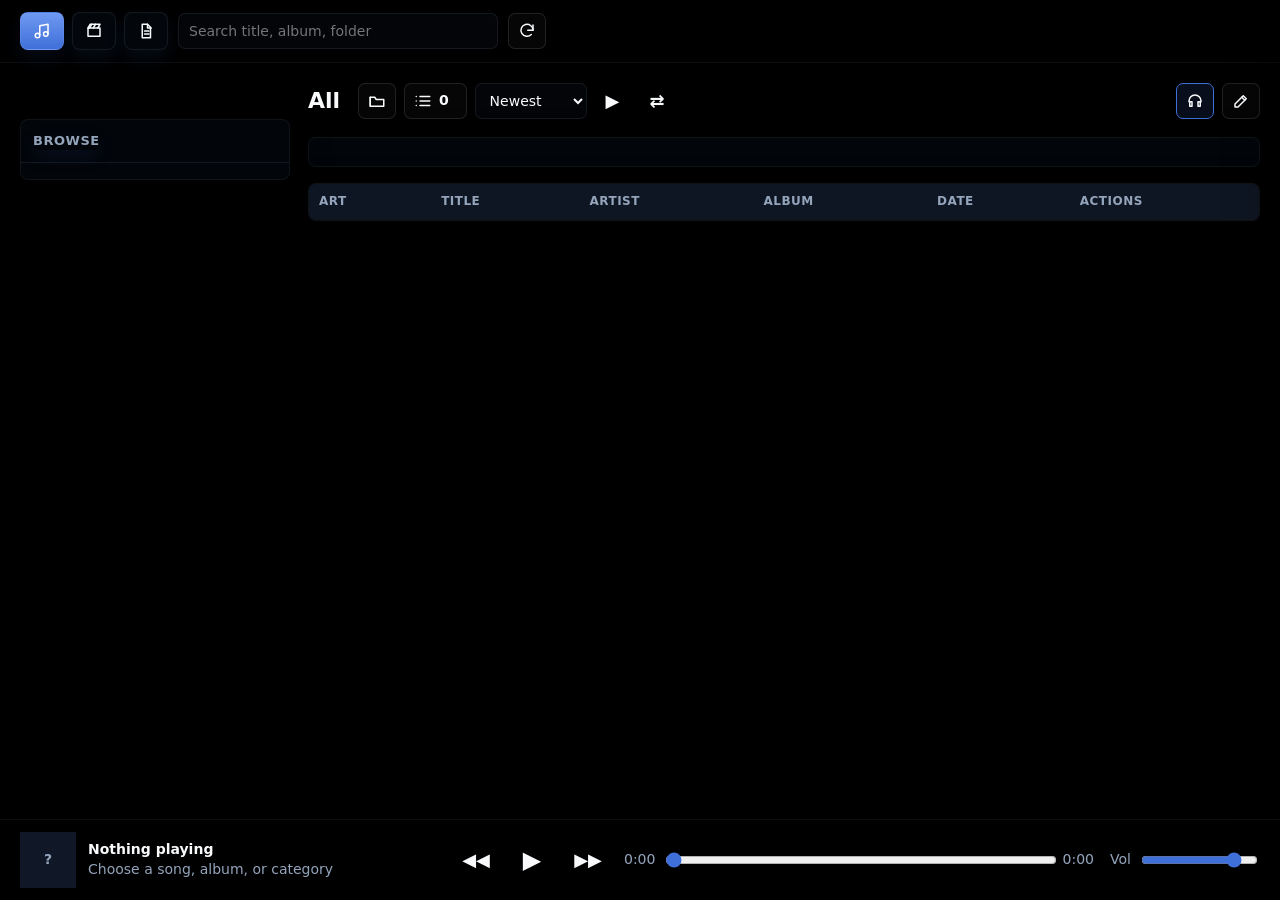
==== assets/index.html @ ad05f82f "Initial Taeyeon media player" ====
<!doctype html>
<html lang="en">
<head>
  <meta charset="utf-8">
  <meta name="viewport" content="width=device-width, initial-scale=1">
  <title>Taeyeon Media Library</title>
  <link rel="stylesheet" href="/assets/styles.css">
</head>
<body class="listen music">
  <header>
    <div class="bar">
      <div>
        <h1>Taeyeon Media Library</h1>
        <div class="appTabs">
          <button id="musicTab" class="mediaTab iconOnly" title="Music" aria-label="Music"><svg class="buttonIcon" viewBox="0 0 24 24" aria-hidden="true"><path d="M9 18V5l11-2v13"/><circle cx="6" cy="18" r="3"/><circle cx="17" cy="16" r="3"/></svg></button>
          <button id="videoTab" class="mediaTab inactive iconOnly" title="Videos" aria-label="Videos"><svg class="buttonIcon" viewBox="0 0 24 24" aria-hidden="true"><path d="M4 8h16v11H4z"/><path d="M4 8l3-5h13l-3 5"/><path d="M9 3L6 8"/><path d="M14 3l-3 5"/></svg></button>
          <button id="interviewsTab" class="mediaTab inactive iconOnly" title="Interviews" aria-label="Interviews"><svg class="buttonIcon" viewBox="0 0 24 24" aria-hidden="true"><path d="M7 3h7l4 4v14H7z"/><path d="M14 3v5h5"/><path d="M10 12h6"/><path d="M10 16h6"/></svg></button>
          <button id="healthTab" class="mediaTab inactive"><svg class="buttonIcon" viewBox="0 0 24 24" aria-hidden="true"><path d="M20 6L9 17l-5-5"/></svg><span>Health</span></button>
        </div>
      </div>
      <input id="searchBox" type="search" placeholder="Search title, album, folder">
      <select id="musicFilter" class="musicOnly"><option value="all">Library filter</option><optgroup label="Artwork"><option value="art:with">With artwork</option><option value="art:missing">Missing artwork</option></optgroup><optgroup label="Metadata"><option value="missing:any">Missing anything</option><option value="missing:album">Missing album</option><option value="missing:date">Missing date</option><option value="missing:tracknumber">Missing track #</option><option value="missing:genre">Missing genre</option><option value="review:any">Needs review</option><option value="review:non-English title">Non-English title</option><option value="review:suspicious album">Suspicious album</option></optgroup></select>
      <button id="refresh" class="secondary iconOnly" title="Refresh library" aria-label="Refresh library"><svg class="buttonIcon" viewBox="0 0 24 24" aria-hidden="true"><path d="M20 11a8 8 0 1 0-2.3 5.7"/><path d="M20 4v7h-7"/></svg></button>
      <div class="stats" id="stats"></div>
    </div>
  </header>
  <main>
    <nav>
      <div class="navHead">
        <button id="toggleBrowsePanel" class="browseHeadButton" type="button">Browse</button>
        <button id="closeBrowse" class="secondary closeBrowse" type="button">Close</button>
      </div>
      <div class="groupList" id="groups"></div>
      <div class="bulkPanel">
        <strong id="selectedCount">0 selected</strong>
        <input id="bulkArtist" placeholder="Bulk artist">
        <input id="bulkAlbum" placeholder="Bulk album">
        <input id="bulkAlbumArtist" placeholder="Bulk album artist">
        <input id="bulkDate" placeholder="Bulk date">
        <input id="bulkGenre" placeholder="Bulk genre">
        <button id="bulkSave" type="button">Apply to Selected</button>
        <button id="clearSelected" type="button" class="secondary">Clear Selection</button>
      </div>
    </nav>
    <div class="workspace">
      <section class="controls musicOnly">
        <span class="viewTitle" id="viewTitle">All</span>
        <button id="browseMusic" class="secondary browseToggle iconOnly" type="button" title="Browse" aria-label="Browse"><svg class="buttonIcon" viewBox="0 0 24 24" aria-hidden="true"><path d="M3 7h6l2 3h10v9H3z"/><path d="M3 7v12"/></svg></button>
        <button id="topQueueToggle" class="secondary queueCountButton" title="Queue" aria-label="Queue"><svg class="buttonIcon" viewBox="0 0 24 24" aria-hidden="true"><path d="M8 6h13"/><path d="M8 12h13"/><path d="M8 18h13"/><path d="M3 6h.01"/><path d="M3 12h.01"/><path d="M3 18h.01"/></svg><span>0</span></button>
        <select id="albumViewMode" title="Album view" aria-label="Album view">
          <option value="newest">Newest</option>
          <option value="oldest">Oldest</option>
          <option value="sections">Sections</option>
          <option value="years">Year</option>
        </select>
        <button id="playShownMusic" class="secondary iconControl" type="button" title="Play shown songs" aria-label="Play shown songs">&#9654;</button>
        <button id="shuffleShownMusic" class="secondary iconControl" type="button" title="Shuffle shown songs" aria-label="Shuffle shown songs">&#8644;</button>
        <button id="showAllAlbums" class="secondary iconControl overlayClose" hidden title="Close album" aria-label="Close album">&#10005;</button>
        <span class="spacer"></span>
        <button id="listenMode" class="ghost active iconOnly" title="Listen Mode" aria-label="Listen Mode"><svg class="buttonIcon" viewBox="0 0 24 24" aria-hidden="true"><path d="M4 13v-1a8 8 0 0 1 16 0v1"/><path d="M5 13h3v6H5z"/><path d="M16 13h3v6h-3z"/></svg></button>
        <button id="editMode" class="ghost iconOnly" title="Edit Mode" aria-label="Edit Mode"><svg class="buttonIcon" viewBox="0 0 24 24" aria-hidden="true"><path d="M4 20h4l11-11-4-4L4 16z"/><path d="M13 7l4 4"/></svg></button>
      </section>
      <section class="albumShelf musicOnly">
        <div class="albumGrid" id="albumGrid"></div>
      </section>
      <section class="tableWrap musicOnly"><table><thead><tr><th class="checkCell"><input id="selectShown" class="rowCheck" type="checkbox"></th><th class="sortable" data-sort="has_artwork">Art</th><th class="sortable" data-sort="title">Title</th><th class="sortable" data-sort="artist">Artist</th><th class="sortable" data-sort="album">Album</th><th class="sortable" data-sort="date">Date</th><th class="sortable" data-sort="path">Path</th><th>Actions</th></tr></thead><tbody id="rows"></tbody></table></section>
      <section class="videoPanel videoOnly">
        <div class="controls">
          <span class="viewTitle" id="videoViewTitle">Videos</span>
          <button id="browseVideo" class="secondary browseToggle iconOnly" type="button" title="Browse" aria-label="Browse"><svg class="buttonIcon" viewBox="0 0 24 24" aria-hidden="true"><path d="M3 7h6l2 3h10v9H3z"/><path d="M3 7v12"/></svg></button>
          <button id="videoQueueToggle" class="secondary queueCountButton" title="Video queue" aria-label="Video queue"><svg class="buttonIcon" viewBox="0 0 24 24" aria-hidden="true"><path d="M8 6h13"/><path d="M8 12h13"/><path d="M8 18h13"/><path d="M3 6h.01"/><path d="M3 12h.01"/><path d="M3 18h.01"/></svg><span>0</span></button>
          <select id="videoSort" title="Video view" aria-label="Video view">
            <option value="newest">Newest</option>
            <option value="oldest">Oldest</option>
            <option value="sections">Sections</option>
          </select>
          <button id="playShownVideo" class="secondary iconControl" type="button" title="Play shown videos" aria-label="Play shown videos">&#9654;</button>
          <button id="shuffleShownVideo" class="secondary iconControl" type="button" title="Shuffle shown videos" aria-label="Shuffle shown videos">&#8644;</button>
          <span class="spacer"></span>
        </div>
        <div class="videoPlayerCard">
          <video id="videoPlayer" class="videoPlayer" controls preload="metadata" playsinline webkit-playsinline></video>
          <div class="videoTitle" id="videoTitle">Select a video</div>
          <div class="videoMeta" id="videoMeta">Videos play locally from media\\Video.</div>
          <div class="videoQueueControls">
            <button id="prevVideo" class="secondary iconControl" title="Previous video" aria-label="Previous video">&#9664;&#9664;</button>
            <button id="nextVideo" class="secondary iconControl" title="Next video" aria-label="Next video">&#9654;&#9654;</button>
          </div>
        </div>
        <div class="videoGrid" id="videoGrid"></div>
      </section>
      <section class="healthPanel healthOnly" id="healthPanel"></section>
      <section class="controls interviewsOnly">
        <span class="viewTitle">Interviews</span>
        <button id="browseInterviews" class="secondary browseToggle iconOnly" type="button" title="Browse" aria-label="Browse"><svg class="buttonIcon" viewBox="0 0 24 24" aria-hidden="true"><path d="M3 7h6l2 3h10v9H3z"/><path d="M3 7v12"/></svg></button>
      </section>
      <section class="interviewsPanel interviewsOnly">
        <div class="interviewList" id="interviewList">
          <div class="interviewBrowseHead">
            <button id="toggleInterviewBrowsePanel" class="browseHeadButton" type="button">Browse</button>
            <button id="closeInterviewBrowse" class="secondary closeBrowse" type="button">Close</button>
          </div>
          <div class="interviewItems" id="interviewItems"></div>
        </div>
        <article class="interviewReader" id="interviewReader">
          <h2>Interviews</h2>
          <div class="interviewReaderMeta">Choose an interview to read.</div>
          <div class="interviewText">Text files are loaded locally from media\\(2021-2014) Interviews (txt).</div>
        </article>
      </section>
    </div>
    <aside id="detail" class="musicOnly"><div class="bigCover emptyCover">Select a song</div></aside>
  </main>
  <div class="playerBar musicOnly">
    <div class="now" id="nowInfo"><div class="noArt">?</div><div class="nowText"><div class="nowTitle">Nothing playing</div><div class="nowSub">Choose a song, album, or category</div></div></div>
    <div class="transport">
      <button id="prevBtn" class="secondary iconControl" title="Previous" aria-label="Previous">&#9664;&#9664;</button>
      <button id="playPauseBtn" class="playButton iconControl" title="Play/Pause" aria-label="Play/Pause">&#9654;</button>
      <button id="nextBtn" class="secondary iconControl" title="Next" aria-label="Next">&#9654;&#9654;</button>
    </div>
    <div class="playback">
      <span id="currentTime">0:00</span>
      <input id="seekBar" type="range" min="0" max="1000" value="0">
      <span id="duration">0:00</span>
    </div>
    <div class="volume">
      <span>Vol</span>
      <input id="volumeBar" type="range" min="0" max="1" value="0.85" step="0.01" title="Volume">
    </div>
    <audio id="player"></audio>
  </div>
  <div id="queueToast" class="queueToast" role="status" aria-live="polite"></div>
  <section id="queueDrawer" class="queueDrawer musicOnly" aria-label="Now Playing Queue">
    <div class="queueHead">
      <div class="queueHeadTop">
        <h2>Now Playing Queue</h2>
        <button id="closeQueue" class="secondary iconControl" title="Close" aria-label="Close">&#10005;</button>
      </div>
      <div id="queueSummary" class="queueSummary">0 tracks</div>
      <div class="queueActions">
        <button id="shuffleQueue" class="secondary" title="Shuffle queue">&#8644; Shuffle</button>
        <button id="clearQueue" class="secondary">Clear Queue</button>
      </div>
    </div>
    <div id="queueList" class="queueList"></div>
  </section>
  <section id="nowPlayingDrawer" class="nowPlayingDrawer musicOnly" aria-label="Now Playing">
    <div class="nowPlayingHead">
      <h2>Now Playing</h2>
      <button id="closeNowPlaying" class="secondary iconControl overlayClose" title="Close" aria-label="Close">&#10005;</button>
    </div>
    <div class="nowPlayingBody" id="nowPlayingBody"></div>
  </section>
  <section id="videoQueueDrawer" class="queueDrawer videoOnly" aria-label="Video Queue">
    <div class="queueHead">
      <div class="queueHeadTop">
        <h2>Video Queue</h2>
        <button id="closeVideoQueue" class="secondary iconControl" title="Close" aria-label="Close">&#10005;</button>
      </div>
      <div class="queueActions">
        <button id="shuffleVideoQueue" class="secondary">Shuffle Queue</button>
        <button id="clearVideoQueue" class="secondary">Clear Queue</button>
      </div>
    </div>
    <div id="videoQueueList" class="queueList"></div>
  </section>
  <script src="/assets/app.js"></script>
</body>
</html>
---- assets/styles.css ----
:root,
    body.dark {
      color-scheme:dark;
      --bg:#000;
      --panel:#03060b;
      --soft:#070b13;
      --text:#f8fafc;
      --muted:#93a4bb;
      --line:rgba(148,163,184,.12);
      --accent:#3f6fd8;
      --accent-strong:#6f99f2;
      --accent-soft:rgba(63,111,216,.13);
      --danger:#fb8f8a;
      --ok:#8bb4ff;
      --row-hover:rgba(63,111,216,.07);
      --shadow:rgba(0,0,0,.58);
    }
    * { box-sizing:border-box; }
    [hidden] { display:none !important; }
    body { --player-bar-space:96px; margin:0; padding-bottom:var(--player-bar-space); font:14px/1.4 system-ui,-apple-system,BlinkMacSystemFont,"Segoe UI",sans-serif; background:#000; color:var(--text); -webkit-text-size-adjust:100%; text-size-adjust:100%; }
    body.modalOpen { overflow:hidden; }
    header { position:static; z-index:3; background:color-mix(in srgb, var(--bg) 92%, transparent); border-bottom:1px solid rgba(148,163,184,.08); backdrop-filter:blur(14px); }
    .bar { display:flex; flex-wrap:wrap; gap:10px; align-items:center; padding:12px 20px; }
    .bar > div:first-child { flex:0 0 auto; min-width:0; }
    h1 { position:absolute; width:1px; height:1px; overflow:hidden; clip:rect(0 0 0 0); white-space:nowrap; }
    .appTabs { display:flex; gap:8px; align-items:center; margin-top:0; }
    .mediaTab { min-width:92px; height:38px; border-radius:8px; }
    .mediaTab.inactive { background:var(--panel); color:var(--text); border-color:var(--line); }
    input,select,button { height:36px; border:1px solid var(--line); border-radius:7px; background:color-mix(in srgb, var(--panel) 86%, black); color:var(--text); padding:0 10px; font:inherit; }
    input { width:100%; }
    #searchBox { flex:0 1 320px; max-width:320px; }
    #musicFilter { flex:0 0 210px; width:210px; }
    body.listen #musicFilter { display:none; }
    #refresh { flex:0 0 38px; width:38px; }
    input[type=range] { accent-color:var(--accent); }
    button { cursor:pointer; background:linear-gradient(180deg, var(--accent-strong), var(--accent)); color:white; border-color:rgba(111,153,242,.34); font-weight:700; box-shadow:0 8px 18px rgba(63,111,216,.10); }
    button.secondary, button.ghost { background:rgba(255,255,255,.025); color:var(--text); border-color:rgba(148,163,184,.18); box-shadow:none; }
    button.ghost.active { background:var(--accent-soft); border-color:var(--accent); }
    button:disabled { opacity:.45; cursor:not-allowed; }
    .mediaTab,
    .browseToggle,
    #refresh,
    #topQueueToggle,
    #videoQueueToggle,
    #listenMode,
    #editMode { display:inline-flex; align-items:center; justify-content:center; gap:7px; }
    .buttonIcon { width:18px; height:18px; flex:0 0 18px; stroke:currentColor; fill:none; stroke-width:2; stroke-linecap:round; stroke-linejoin:round; }
    .iconOnly { width:38px; min-width:38px; padding:0; }
    .mediaTab.iconOnly { width:44px; min-width:44px; }
    .queueCountButton { min-width:58px; padding:0 9px; }
    .queueCountButton span { min-width:1.25em; text-align:left; }
    .stats { display:flex; flex:1 1 320px; min-width:240px; gap:6px; padding:0; color:var(--muted); flex-wrap:wrap; align-items:center; }
    .stat { display:inline-flex; align-items:center; gap:4px; min-height:26px; padding:0 8px; border:1px solid rgba(148,163,184,.14); border-radius:999px; background:rgba(255,255,255,.025); font-size:12px; }
    .stat strong { color:var(--text); }
    main { display:grid; grid-template-columns:270px minmax(0,1fr) 360px; gap:18px; padding:18px 20px; align-items:start; }
    body.listen.music main { grid-template-columns:270px minmax(0,1fr); }
    body.listen #healthTab { display:none; }
    body.readOnly main { grid-template-columns:270px minmax(0,1fr); }
    body.video main { grid-template-columns:270px minmax(0,1fr); }
    body.browseCollapsed.music main { grid-template-columns:minmax(0,1fr) 360px; }
    body.listen.browseCollapsed.music main,
    body.readOnly.browseCollapsed.music main,
    body.browseCollapsed.video main { grid-template-columns:minmax(0,1fr); }
    body.browseCollapsed nav { display:none; }
    body.browseCollapsed.interviews .interviewsPanel { grid-template-columns:minmax(0,1fr); }
    body.browseCollapsed.interviews .interviewList { display:none; }
    body.health main, body.interviews main { grid-template-columns:minmax(0,1fr); }
    body.video .musicOnly, body.music .videoOnly, body.health .musicOnly, body.health .videoOnly, body.interviews .musicOnly, body.interviews .videoOnly,
    body.music .healthOnly, body.video .healthOnly, body.interviews .healthOnly, body.music .interviewsOnly, body.video .interviewsOnly, body.health .interviewsOnly { display:none !important; }
    body.health #searchBox,
    body.interviews #searchBox,
    body.interviews #refresh { display:none; }
    body.interviews .bar { padding:8px 20px 8px; }
    body.interviews .appTabs { margin-top:0; }
    body.interviews main { padding-top:10px; }
    body.health nav, body.health aside, body.interviews nav, body.interviews aside { display:none !important; }
    body.readOnly #healthTab,
    body.readOnly #musicFilter,
    body.readOnly #listenMode,
    body.readOnly #editMode,
    body.readOnly aside,
    body.readOnly .bulkPanel,
    body.readOnly .artworkPanel { display:none !important; }
    body.listen.music aside { display:none !important; }
    /* Focused album page: hide app chrome and keep art + tracks centered. */
    body.listen.music.albumSelected main { grid-template-columns:minmax(0,1120px); justify-content:center; }
    body.listen.music.albumSelected header { display:none; }
    body.listen.music.albumSelected nav,
    body.listen.music.albumSelected aside { display:none !important; }
    body.listen.music.albumSelected .workspace { max-width:1120px; width:100%; }
    body.listen.music.albumSelected .stats { display:none; }
    body.listen.music.albumSelected #browseMusic,
    body.listen.music.albumSelected #playShownMusic,
    body.listen.music.albumSelected #shuffleShownMusic,
    body.listen.music.albumSelected #topQueueToggle,
    body.listen.music.albumSelected #albumViewMode,
    body.listen.music.albumSelected #listenMode,
    body.listen.music.albumSelected #editMode { display:none; }
    body.music.albumSelected .controls { position:sticky; top:12px; z-index:4; justify-content:flex-end; align-items:flex-start; min-height:0; height:0; padding:0; background:transparent; pointer-events:none; }
    body.music.albumSelected .controls .viewTitle { position:absolute; width:1px; height:1px; overflow:hidden; clip:rect(0 0 0 0); white-space:nowrap; }
    .overlayClose { flex:0 0 auto; width:44px; height:44px; border-radius:999px; pointer-events:auto; background:rgba(0,0,0,.22); border-color:rgba(148,163,184,.08); backdrop-filter:blur(10px); font-size:24px; }
    .overlayClose:hover { background:rgba(0,0,0,.38); border-color:rgba(148,163,184,.18); }
    body.music.albumSelected #showAllAlbums { position:fixed; top:28px; right:max(16px, calc((100vw - min(1240px, 100vw - 32px)) / 2 - 56px)); z-index:9; }
    body.listen.music.albumSelected .controls .spacer { display:none; }
    body.listen.music.albumSelected .albumShelf,
    body.listen.music.albumSelected .tableWrap { box-shadow:none; }
    body.listen.music.albumSelected .tableWrap { max-height:none; }
    body.listen.music.albumSelected .albumShelf { border:0; background:transparent; padding:0; overflow:visible; }
    body.listen.music.albumSelected .albumDetail { grid-template-columns:1fr; gap:16px; max-width:560px; margin:0 auto 18px; padding:0; border:0; background:transparent; }
    body.listen.music.albumSelected .albumDetailCover { border-radius:0; }
    body.listen.music.albumSelected .albumDetail h2 { margin:0 0 6px; font-size:24px; line-height:1.15; font-weight:900; }
    body.listen.music.albumSelected .albumDetailMeta { font-weight:700; }
    body.listen.music.albumSelected .albumStats { margin:12px 0; }
    body.listen.music.albumSelected .albumActions { justify-content:center; align-items:center; gap:14px; margin-top:14px; }
    body.listen.music.albumSelected .albumActions .iconControl { width:48px; height:42px; flex:0 0 48px; font-size:20px; }
    body.listen.music.albumSelected .albumActions .playButton { width:64px; height:46px; flex-basis:64px; font-size:24px; }
    body.listen.music.albumSelected .tableWrap { max-width:720px; width:100%; margin:0 auto; border:0; background:transparent; }
    @media (min-width:981px) {
      body.listen.music.albumSelected main { grid-template-columns:minmax(0,1240px); }
      body.listen.music.albumSelected .workspace { grid-template-columns:minmax(260px,360px) minmax(520px,760px); justify-content:center; align-items:start; gap:26px; max-width:1180px; }
      body.listen.music.albumSelected .controls { grid-column:1 / -1; }
      body.listen.music.albumSelected .albumShelf { grid-column:1; position:sticky; top:28px; }
      body.listen.music.albumSelected .albumGrid { display:block; max-height:none; overflow:visible; }
      body.listen.music.albumSelected .albumDetail { margin:0; max-width:none; }
      body.listen.music.albumSelected .albumActions { justify-content:flex-start; }
      body.listen.music.albumSelected .tableWrap { grid-column:2; max-width:760px; margin:0; max-height:calc(100vh - var(--player-bar-space) - 74px); overflow:auto; }
    }
    .tableWrap, aside, nav, .albumShelf { background:rgba(3,6,11,.86); border:1px solid rgba(148,163,184,.09); border-radius:8px; overflow:hidden; box-shadow:0 18px 42px rgba(0,0,0,.42); }
    /* Shared detail surfaces keep album, video-folder, and now-playing views visually aligned. */
    /* Shared detail pages: album, video folder, and full-screen now playing. */
    .albumDetail,
    .videoAlbumDetail,
    .nowPlayingBody { gap:16px; max-width:560px; width:100%; margin-left:auto; margin-right:auto; }
    .albumDetailCover,
    .nowPlayingArt { width:100%; aspect-ratio:1/1; border-radius:0; object-fit:cover; background:#101827; display:grid; place-items:center; color:var(--muted); font-weight:900; }
    .albumDetail h2,
    .videoAlbumInfo h2,
    .nowPlayingTitle { margin:0 0 6px; font-size:24px; line-height:1.15; font-weight:900; }
    .albumDetailMeta,
    .videoAlbumMeta,
    .nowPlayingMeta { color:var(--muted); font-weight:700; }
    .tableWrap { max-height:72vh; overflow:auto; }
    nav { position:sticky; top:119px; max-height:calc(100vh - 138px); display:grid; grid-template-rows:auto 1fr auto; }
    .navHead { padding:12px; border-bottom:1px solid var(--line); display:grid; gap:8px; }
    .navHead strong,
    .browseHeadButton { font-size:13px; text-transform:uppercase; letter-spacing:.04em; color:var(--muted); }
    .browseHeadButton { height:auto; padding:0; border:0; background:transparent; text-align:left; justify-self:start; }
    .browseHeadButton:hover { color:var(--text); background:transparent; }
    .groupList { overflow:auto; padding:8px; }
    .groupItem,
    .interviewItem { width:100%; min-height:38px; height:auto; display:flex; justify-content:space-between; align-items:flex-start; gap:10px; padding:8px 10px; margin-bottom:5px; background:var(--panel); color:var(--text); border:1px solid transparent; border-radius:7px; text-align:left; font-weight:600; }
    .groupItem:hover, .groupItem.active { border-color:rgba(63,111,216,.42); background:var(--row-hover); color:var(--text); }
    .groupName { min-width:0; overflow:visible; white-space:normal; line-height:1.25; word-break:break-word; }
    .groupCount { color:var(--muted); font-size:12px; font-weight:700; flex:0 0 auto; padding-top:1px; }
    .bulkPanel { padding:10px 12px; border-top:1px solid var(--line); display:grid; gap:8px; }
    body.listen .bulkPanel { display:none; }
    .bulkPanel input { width:100%; height:32px; }
    .bulkPanel button { height:32px; }
    .workspace { display:grid; gap:16px; min-width:0; }
    .controls { display:flex; gap:8px; align-items:center; flex-wrap:wrap; padding:2px 0; }
    .controls .spacer { flex:1; min-width:12px; }
    #albumViewMode { width:auto; min-width:112px; flex:0 0 auto; }
    body.music.albumSelected #albumViewMode { display:none; }
    .browseToggle, .closeBrowse { display:none; }
    body.music .browseToggle,
    body.video .browseToggle,
    body.interviews .browseToggle { display:inline-grid; place-items:center; }
    .viewTitle { font-size:22px; font-weight:850; margin-right:10px; }
    .albumShelf { padding:14px; }
    .albumGrid { display:grid; grid-template-columns:repeat(auto-fill,minmax(165px,1fr)); gap:10px; max-height:none; overflow:visible; padding-right:2px; }
    .albumGrid.albumFocus { display:block; max-height:none; overflow:visible; padding-right:0; }
    .albumHomeSection { grid-column:1 / -1; display:grid; gap:10px; margin-bottom:10px; }
    .albumHomeSection + .albumHomeSection { margin-top:8px; padding-top:12px; border-top:1px solid rgba(148,163,184,.10); }
    .albumSectionHead { display:flex; align-items:end; justify-content:space-between; gap:12px; }
    .albumSectionHead h2 { margin:0; font-size:18px; }
    .albumSectionHead span { color:var(--muted); font-weight:700; font-size:12px; }
    .albumSectionGrid { display:grid; grid-template-columns:repeat(auto-fill,minmax(165px,1fr)); gap:10px; }
    .albumCard { position:relative; display:grid; align-content:start; gap:7px; border:1px solid transparent; border-radius:8px; padding:8px; background:rgba(3,6,11,.62); text-align:left; color:var(--text); font-weight:600; overflow:hidden; }
    .albumCard.active, .albumCard:hover { border-color:rgba(63,111,216,.32); background:var(--row-hover); box-shadow:0 10px 24px rgba(0,0,0,.30); }
    .albumCard.playingNow::after { content:""; position:absolute; inset:0; z-index:1; pointer-events:none; background:linear-gradient(110deg, transparent 0%, rgba(141,183,255,.13) 46%, transparent 62%); transform:translateX(-125%); animation:cardLightSweep 4.2s ease-in-out infinite; }
    .artButton { width:100%; height:auto; aspect-ratio:1/1; padding:0; overflow:hidden; border:0; border-radius:0; background:#101827; color:var(--muted); display:grid; place-items:center; }
    .albumArt { width:100%; height:100%; border-radius:0; object-fit:cover; display:block; background:#101827; }
    .albumName { min-height:36px; line-height:1.2; font-size:13px; overflow:hidden; display:-webkit-box; -webkit-line-clamp:2; -webkit-box-orient:vertical; }
    .albumMeta { color:var(--muted); font-size:12px; font-weight:700; }
    .cardActions { position:absolute; left:8px; right:8px; top:8px; z-index:2; display:flex; gap:6px; justify-content:flex-end; opacity:0; transform:translateY(-4px); pointer-events:none; transition:opacity .15s ease, transform .15s ease; }
    .albumCard:hover .cardActions, .albumCard:focus-within .cardActions, .videoCard:hover .cardActions, .videoCard:focus-within .cardActions { opacity:1; transform:none; pointer-events:auto; }
    .cardActions button { height:30px; min-width:34px; padding:0 8px; font-size:12px; box-shadow:0 6px 14px var(--shadow); }
    .cardActions .iconButton { width:32px; min-width:32px; height:32px; padding:0; font-size:16px; line-height:1; border-radius:999px; }
    .albumDetail { display:none; grid-column:1 / -1; grid-template-columns:210px minmax(0,1fr); max-width:none; gap:20px; margin-top:16px; padding:16px; border:1px solid rgba(148,163,184,.08); border-radius:8px; background:rgba(0,0,0,.42); }
    .albumGrid.albumFocus .albumDetail { margin-top:0; }
    .albumDetail.visible { display:grid; }
    .albumDetailInfo { min-width:0; }
    .albumDetailMeta { margin-bottom:12px; }
    .albumStats { display:flex; gap:8px; flex-wrap:wrap; margin:10px 0 12px; }
    .albumWarnings { display:flex; gap:8px; flex-wrap:wrap; margin-top:8px; }
    body.listen .albumWarnings { display:none; }
    .albumActions { display:flex; gap:8px; flex-wrap:wrap; }
    .albumActions .iconControl { width:40px; height:40px; padding:0; flex:0 0 40px; border-radius:999px; }
    .albumActions .playButton { width:52px; flex-basis:52px; font-size:22px; }
    table { border-collapse:collapse; width:100%; }
    th,td { border-bottom:1px solid rgba(148,163,184,.10); padding:9px 10px; text-align:left; vertical-align:middle; }
    th { position:sticky; top:0; z-index:2; background:rgba(17,24,39,.92); color:var(--muted); font-size:12px; text-transform:uppercase; letter-spacing:.04em; }
    th.sortable { cursor:pointer; user-select:none; }
    th.sortable::after { content:""; display:inline-block; margin-left:6px; color:var(--muted); }
    th.sortable.sorted.asc::after { content:"^"; }
    th.sortable.sorted.desc::after { content:"v"; }
    tr { cursor:pointer; } tr:hover,tr.selected { background:var(--row-hover); }
    tr.playingNow { background:linear-gradient(100deg, rgba(63,111,216,.10), rgba(141,183,255,.16), rgba(63,111,216,.10)); background-size:220% 100%; animation:rowLightSweep 4.4s linear infinite; }
    .mobileAlbumRow { display:none; }
    .coverThumb { width:44px; height:44px; border-radius:0; object-fit:cover; background:#101827; display:block; }
    .noArt { width:44px; height:44px; border-radius:0; display:grid; place-items:center; background:#101827; color:var(--muted); font-weight:800; }
    .titleCell { font-weight:650; max-width:330px; }
    .trackNo { display:inline-block; color:var(--muted); font-size:12px; font-weight:800; margin-right:8px; min-width:22px; text-align:right; }
    body.music.albumSelected th[data-sort="has_artwork"],
    body.music.albumSelected .tableWrap tr[data-id] td:nth-child(2),
    body.music.albumSelected th[data-sort="artist"],
    body.music.albumSelected .artistCell,
    body.music.albumSelected th[data-sort="album"],
    body.music.albumSelected .albumCell { display:none; }
    body.music.albumSelected.albumSingleDate th[data-sort="date"],
    body.music.albumSelected.albumSingleDate .tableWrap tr[data-id] td:nth-child(6) { display:none; }
    body.listen.music.albumSelected .playSong { display:none; }
    .pathCell { color:var(--muted); font-size:12px; max-width:380px; word-break:break-word; }
    .checkCell { width:34px; }
    .rowCheck { width:16px; height:16px; }
    .rowActions { width:86px; white-space:nowrap; }
    .rowActions button { width:32px; height:32px; padding:0; margin-right:4px; border-radius:999px; }
    body.listen .pathCell,
    body.listen th[data-sort="path"],
    body.listen .checkCell { display:none; }
    body.listen .rowBadges { display:none; }
    body.listen #albumEdit { display:none; }
    body.mobileUi.music .pathCell,
    body.mobileUi.music th[data-sort="path"],
    body.mobileUi.music .checkCell,
    body.mobileUi.music th[data-sort="artist"],
    body.mobileUi.music .artistCell,
    body.mobileUi.music th[data-sort="album"],
    body.mobileUi.music .albumCell { display:none !important; }
    body.mobileUi.music .rowBadges { display:none !important; }
    body.mobileUi.music .tableWrap thead { display:none; }
    body.mobileUi.music .tableWrap table,
    body.mobileUi.music .tableWrap tbody { display:block; min-width:0; width:100%; }
    body.mobileUi.music .tableWrap tr[data-id] { display:grid; grid-template-columns:44px minmax(0,1fr) auto; grid-template-areas:"art title actions" "art date actions"; gap:2px 10px; align-items:center; padding:8px; border-bottom:1px solid var(--line); }
    body.mobileUi.music .tableWrap tr[data-id] td { display:block; padding:0; border-bottom:0; }
    body.mobileUi.music .tableWrap tr[data-id] td:nth-child(2) { grid-area:art; }
    body.mobileUi.music .tableWrap tr[data-id] .titleCell { grid-area:title; max-width:none; }
    body.mobileUi.music .tableWrap tr[data-id] td:nth-child(6) { grid-area:date; color:var(--muted); font-size:12px; }
    body.mobileUi.music .tableWrap tr[data-id] .rowActions { grid-area:actions; width:auto; }
    body.mobileUi.music #albumEdit { display:none; }
    body.mobileUi.music.albumSelected .tableWrap tr[data-id] { grid-template-columns:minmax(0,1fr) auto; grid-template-areas:"title actions" "date actions"; }
    body.mobileUi.music.albumSelected .tableWrap tr[data-id] td:nth-child(2) { display:none; }
    body.mobileUi.music.albumSelected .trackNo { display:inline-block; }
    .pill { display:inline-flex; align-items:center; height:23px; padding:0 8px; border-radius:999px; font-size:12px; font-weight:700; background:var(--accent-soft); color:var(--accent-strong); }
    .pill.missing { background:color-mix(in srgb, var(--danger) 18%, transparent); color:var(--danger); }
    aside { position:sticky; top:119px; padding:16px; min-height:360px; }
    body.listen aside form, body.listen aside h3, body.listen aside .metaGrid, body.listen aside .artworkPanel { display:none; }
    .bigCover { width:100%; aspect-ratio:1/1; border-radius:0; object-fit:cover; background:#101827; margin-bottom:12px; }
    .emptyCover { display:grid; place-items:center; color:var(--danger); font-weight:800; font-size:18px; }
    .detailTitle { font-size:20px; font-weight:800; margin-bottom:8px; }
    .detailSub { color:var(--muted); margin-bottom:12px; }
    form { display:grid; gap:9px; }
    label { display:grid; gap:4px; color:var(--muted); font-size:12px; text-transform:uppercase; letter-spacing:.04em; }
    label input { width:100%; color:var(--text); text-transform:none; letter-spacing:0; }
    .actions { display:flex; gap:8px; margin-top:4px; }
    .message { min-height:20px; color:var(--muted); }
    .message.ok { color:var(--ok); } .message.error { color:var(--danger); }
    .artworkPanel { display:grid; gap:8px; margin:12px 0 16px; padding:10px; border:1px solid rgba(148,163,184,.12); border-radius:8px; background:rgba(17,24,39,.46); }
    body.listen .artworkPanel { display:none !important; }
    .artworkPreview { width:96px; aspect-ratio:1/1; border-radius:0; object-fit:cover; background:#101827; display:none; }
    .artworkPanel input { height:auto; padding:8px; }
    .artworkActions { display:grid; grid-template-columns:repeat(2,minmax(0,1fr)); gap:8px; }
    .artworkActions button { min-width:0; min-height:42px; height:auto; padding:7px 8px; line-height:1.15; white-space:normal; }
    .metaGrid { display:grid; gap:8px; margin-top:8px; }
    .metaRow { display:grid; grid-template-columns:100px 1fr; gap:8px; border-top:1px solid var(--line); padding-top:8px; }
    .metaRow .label { color:var(--muted); font-size:12px; text-transform:uppercase; letter-spacing:.04em; }
    .metaRow .value { word-break:break-word; }
    .playerBar { position:fixed; left:0; right:0; bottom:0; z-index:5; display:grid; grid-template-columns:minmax(280px,420px) auto minmax(280px,1fr) 150px; gap:16px; align-items:center; padding:12px 20px; background:rgba(0,0,0,.92); border-top:1px solid rgba(148,163,184,.08); box-shadow:0 -18px 38px rgba(0,0,0,.54); backdrop-filter:blur(18px); }
    .now { display:flex; align-items:center; gap:12px; min-width:0; }
    .now img, .now .noArt { width:56px; height:56px; flex:0 0 auto; }
    .nowText { min-width:0; }
    .nowTitle { font-weight:800; overflow:hidden; white-space:nowrap; text-overflow:ellipsis; }
    .nowSub { color:var(--muted); overflow:hidden; white-space:nowrap; text-overflow:ellipsis; }
    .transport { display:flex; gap:8px; align-items:center; justify-content:center; }
    .transport button { width:40px; padding:0; }
    .transport .playButton { width:56px; }
    .iconControl { font-family:system-ui,-apple-system,BlinkMacSystemFont,"Segoe UI Symbol","Apple Symbols",sans-serif; font-size:18px; line-height:1; display:inline-grid; place-items:center; }
    .iconControl.addIcon { font-size:22px; font-weight:800; padding-bottom:2px; }
    button.iconControl,
    .cardActions button.iconControl,
    .rowActions button,
    .transport button,
    .videoQueueControls button,
    .nowPlayingControls button,
    .albumActions button.iconControl {
      background:transparent;
      border-color:transparent;
      box-shadow:none;
      color:var(--text);
    }
    button.iconControl:hover,
    .cardActions button.iconControl:hover,
    .rowActions button:hover,
    .transport button:hover,
    .videoQueueControls button:hover,
    .nowPlayingControls button:hover,
    .albumActions button.iconControl:hover {
      background:var(--accent-soft);
      border-color:transparent;
    }
    .transport .playButton.iconControl { font-size:24px; }
    .queueBadge { color:var(--muted); font-size:12px; min-width:70px; }
    .playback { display:grid; grid-template-columns:auto 1fr auto; gap:8px; align-items:center; color:var(--muted); }
    .playback input[type=range] { padding:0; height:24px; }
    .volume { display:flex; gap:8px; align-items:center; justify-content:flex-end; color:var(--muted); }
    .volume input { max-width:120px; padding:0; }
    audio { display:none; }
    .queueDrawer { position:fixed; top:0; right:0; bottom:var(--player-bar-space); z-index:6; width:min(420px,92vw); background:rgba(0,0,0,.98); border-left:1px solid rgba(148,163,184,.09); border-bottom:1px solid rgba(148,163,184,.08); box-shadow:-18px 0 42px rgba(0,0,0,.58); transform:translateX(105%); transition:transform .18s ease; display:grid; grid-template-rows:auto 1fr; }
    .queueDrawer.open { transform:translateX(0); }
    .queueHead { padding:14px; border-bottom:1px solid var(--line); display:grid; gap:10px; }
    .queueHeadTop { display:flex; justify-content:space-between; align-items:center; gap:12px; }
    .queueHead h2 { margin:0; font-size:18px; }
    .queueSummary { color:var(--muted); font-weight:700; font-size:13px; }
    .queueActions { display:flex; gap:8px; flex-wrap:wrap; }
    .queueList { overflow:auto; padding:8px; }
    .queueItem { display:grid; grid-template-columns:42px 1fr auto; gap:10px; align-items:center; padding:8px; border-radius:8px; border:1px solid transparent; }
    .queueItem > div:nth-child(2) { min-width:0; }
    .queueItem:hover, .queueItem.active { background:var(--row-hover); border-color:rgba(63,111,216,.22); }
    .queueItem.dragging { opacity:.45; }
    .queueItem.dropTarget { border-color:var(--accent); background:var(--accent-soft); }
    .queueItem img, .queueItem .noArt { width:42px; height:42px; border-radius:0; }
    .queueItem .videoThumb { width:42px; height:42px; aspect-ratio:1/1; font-size:10px; }
    .queueItemTitle { min-width:0; font-size:13px; line-height:1.2; font-weight:800; overflow:hidden; white-space:nowrap; text-overflow:ellipsis; }
    .queueItemSub { min-width:0; color:var(--muted); font-size:12px; line-height:1.2; overflow:hidden; white-space:nowrap; text-overflow:ellipsis; }
    .queueDrawer .queueItemTitle { font-size:13px !important; line-height:1.2 !important; display:block; }
    .queueDrawer .queueItemSub { font-size:12px !important; line-height:1.2 !important; display:block; }
    .queueItem button { height:30px; padding:0 8px; }
    .queueToast { position:fixed; right:18px; bottom:100px; z-index:8; padding:9px 13px; border-radius:999px; background:var(--accent); color:white; font-weight:800; box-shadow:0 10px 24px var(--shadow); opacity:0; transform:translateY(10px); pointer-events:none; transition:opacity .18s ease, transform .18s ease; }
    .queueToast.show { opacity:1; transform:translateY(0); }
    @keyframes queuePulse { 0% { transform:scale(1); } 45% { transform:scale(1.06); } 100% { transform:scale(1); } }
    @keyframes cardLightSweep { 0%, 52% { transform:translateX(-125%); } 100% { transform:translateX(125%); } }
    @keyframes rowLightSweep { 0% { background-position:120% 0; } 100% { background-position:-120% 0; } }
    .queuePulse { animation:queuePulse .32s ease; }
    .queueSectionLabel { padding:10px 8px 4px; color:var(--muted); font-size:12px; font-weight:900; text-transform:uppercase; letter-spacing:.05em; }
    /* Now Playing keeps the mini-player simple and puts detailed timing here. */
    .nowPlayingDrawer { position:fixed; inset:0; z-index:8; display:none; box-sizing:border-box; background:#000; overflow-y:auto; overflow-x:hidden; padding:28px 16px; }
    .nowPlayingDrawer.open { display:block; }
    .nowPlayingHead { position:sticky; top:12px; z-index:2; display:flex; justify-content:flex-end; gap:12px; height:0; max-width:656px; margin:0 auto; padding:0 0 0 96px; background:transparent; pointer-events:none; }
    .nowPlayingHead h2 { position:absolute; width:1px; height:1px; overflow:hidden; clip:rect(0 0 0 0); white-space:nowrap; }
    .nowPlayingBody { display:grid; }
    .nowPlayingText { min-width:0; }
    .nowPlayingTitle,
    .nowPlayingMeta { overflow:hidden; text-overflow:ellipsis; }
    .nowPlayingVisualizer { width:100%; height:96px; display:block; border-radius:0; background:transparent; cursor:pointer; }
    .nowPlayingVisualizer + .nowPlayingSeek { margin-top:-10px; }
    .nowPlayingSeek { display:grid; grid-template-columns:1fr auto; gap:4px 8px; align-items:center; color:var(--muted); }
    .nowPlayingSeek input { grid-column:1 / -1; padding:0; }
    .nowPlayingSeek #npCurrentTime { grid-column:1; justify-self:start; }
    .nowPlayingSeek #npDuration { grid-column:2; justify-self:end; }
    .nowPlayingControls { display:grid; grid-template-columns:minmax(160px,1fr) auto minmax(160px,1fr); align-items:center; gap:14px; }
    .nowPlayingTransport { grid-column:2; display:flex; justify-content:center; align-items:center; gap:12px; }
    .nowPlayingControls button { width:48px; padding:0; }
    .nowPlayingControls .playButton { width:64px; height:46px; font-size:24px; }
    .nowPlayingVolume { grid-column:3; justify-self:end; width:min(180px,100%); display:grid; grid-template-columns:auto minmax(90px,1fr); gap:10px; align-items:center; color:var(--muted); font-size:12px; font-weight:800; }
    .nowPlayingVolume input { padding:0; }
    .lyricsBox { min-height:92px; padding:12px; border-radius:8px; background:rgba(255,255,255,.025); color:var(--muted); }
    .videoPanel { display:grid; gap:16px; }
    .videoPlayerCard { background:rgba(3,6,11,.86); border:1px solid rgba(148,163,184,.09); border-radius:8px; padding:14px; box-shadow:0 18px 42px rgba(0,0,0,.42); }
    .videoPlayer { width:100%; max-height:62vh; background:#000; border-radius:8px; display:block; }
    .videoTitle { font-size:20px; font-weight:800; margin:10px 0 4px; }
    .videoMeta { color:var(--muted); }
    .videoGrid { display:grid; grid-template-columns:repeat(auto-fill,minmax(290px,1fr)); gap:14px; align-items:start; max-height:82vh; overflow:auto; padding-right:4px; }
    .videoGrid.videoFileMode { gap:18px 16px; align-items:stretch; }
    .videoGrid.videoCollectionMode { grid-template-columns:repeat(auto-fill,minmax(165px,1fr)); gap:10px; align-items:start; max-height:none; overflow:visible; padding-right:2px; }
    .videoCard { position:relative; display:grid; grid-template-rows:auto 2.7em 2.75em auto; gap:9px; align-content:start; height:258px; min-width:0; padding:11px; background:rgba(3,6,11,.62); border:1px solid transparent; border-radius:8px; text-align:left; color:var(--text); overflow:hidden; white-space:normal; box-shadow:0 10px 24px rgba(0,0,0,.36); cursor:pointer; }
    .videoGrid.videoFileMode .videoCard { grid-template-rows:minmax(2.8em,auto) auto auto; grid-template-areas:"name" "meta" "warn"; height:auto; min-height:96px; }
    .videoGrid.videoFileMode .videoCard .videoName { grid-area:name; min-height:0; }
    .videoGrid.videoFileMode .videoCard .videoMeta { grid-area:meta; min-height:0; }
    .videoGrid.videoFileMode .videoCard .videoWarn { grid-area:warn; }
    .videoGrid.videoFolderOpen { grid-template-columns:repeat(auto-fit,minmax(360px,1fr)); justify-content:center; align-items:start; max-width:1180px; margin:0 auto; }
    .videoGrid.videoFolderOpen .videoCard[data-id] { grid-template-columns:minmax(0,1fr); grid-template-rows:auto auto auto; grid-template-areas:"name" "meta" "warn"; align-items:center; height:auto; min-height:64px; }
    .videoCard:hover, .videoCard.active { border-color:rgba(63,111,216,.32); background:var(--row-hover); }
    .videoGrid.videoCollectionMode .videoCard { height:auto; min-height:0; padding:8px; gap:7px; box-shadow:none; overflow:hidden; }
    .videoFolderCard { grid-template-rows:auto auto auto; }
    .videoGrid.videoCollectionMode .videoFolderCard .videoThumb { aspect-ratio:1/1; border-radius:0; background:#101827; }
    .videoGrid.videoCollectionMode .videoFolderCard .videoThumb::after { content:""; display:none; }
    .videoGrid.videoCollectionMode .videoFolderCard .videoName { min-height:50px; line-height:1.2; font-size:13px; font-weight:600; -webkit-line-clamp:3; }
    .videoGrid.videoCollectionMode .videoFolderCard .videoMeta { min-height:0; font-size:12px; line-height:normal; color:var(--muted); font-weight:700; }
    .videoAlbumDetail { position:relative; grid-column:1 / -1; display:grid; margin-bottom:8px; }
    .videoAlbumDetail.noCover { max-width:none; margin:0 0 8px; }
    .videoAlbumDetail .albumClose { position:absolute; top:0; right:0; width:36px; height:36px; padding:0; border-color:transparent; background:rgba(15,23,42,.34); }
    .videoAlbumDetail.noCover .videoAlbumInfo { padding-right:44px; }
    .videoAlbumMeta { margin-bottom:12px; }
    .videoThumb { width:100%; flex:0 0 auto; aspect-ratio:16/9; border-radius:6px; background:#0f1724; display:grid; place-items:center; color:var(--muted); font-weight:800; overflow:hidden; }
    .videoThumb img { width:100%; height:100%; object-fit:cover; display:block; }
    .videoName { font-weight:800; font-size:13px; line-height:1.35; overflow:hidden; display:-webkit-box; -webkit-line-clamp:2; -webkit-box-orient:vertical; white-space:normal; word-break:break-word; }
    .videoCard .videoMeta { min-height:2.8em; line-height:1.35; overflow:hidden; display:-webkit-box; -webkit-line-clamp:2; -webkit-box-orient:vertical; }
    .videoCard .videoMeta { min-height:2.75em; font-size:12px; }
    .videoWarn { color:var(--danger); font-size:12px; font-weight:700; }
    .videoQueueControls { display:flex; gap:8px; flex-wrap:wrap; align-items:center; margin-top:10px; }
    .healthPanel { display:grid; gap:16px; }
    .healthHero { display:flex; justify-content:space-between; align-items:flex-start; gap:16px; padding:16px; border:1px solid rgba(148,163,184,.09); border-radius:8px; background:rgba(3,6,11,.86); box-shadow:0 18px 42px rgba(0,0,0,.42); }
    .healthHero h2 { margin:0 0 4px; font-size:24px; }
    .healthHero p { margin:0; color:var(--muted); }
    .healthGrid { display:grid; grid-template-columns:repeat(auto-fill,minmax(190px,1fr)); gap:12px; }
    .healthCard { padding:14px; border:1px solid rgba(148,163,184,.09); border-radius:8px; background:rgba(3,6,11,.74); box-shadow:0 10px 24px rgba(0,0,0,.36); }
    .healthNumber { font-size:28px; font-weight:900; }
    .healthLabel { color:var(--muted); font-weight:700; }
    .healthSections { display:grid; grid-template-columns:repeat(auto-fit,minmax(320px,1fr)); gap:14px; }
    .healthSection { border:1px solid rgba(148,163,184,.09); border-radius:8px; background:rgba(3,6,11,.74); overflow:hidden; box-shadow:0 10px 24px rgba(0,0,0,.36); }
    .healthSection h3 { margin:0; padding:12px 14px; border-bottom:1px solid var(--line); font-size:16px; }
    .healthList { display:grid; }
    .healthItem { display:grid; grid-template-columns:1fr auto; gap:10px; align-items:center; min-height:48px; padding:10px 14px; border-bottom:1px solid var(--line); }
    .healthItem:last-child { border-bottom:0; }
    .healthItemTitle { font-weight:800; overflow:hidden; text-overflow:ellipsis; white-space:nowrap; }
    .healthItemSub { color:var(--muted); font-size:12px; overflow:hidden; text-overflow:ellipsis; white-space:nowrap; }
    .healthItem button { height:30px; padding:0 8px; }
    .healthActionHint { color:var(--muted); font-size:12px; padding:0 14px 12px; }
    .interviewsPanel { display:grid; grid-template-columns:300px minmax(420px,1120px); gap:14px; justify-content:start; }
    .interviewList, .interviewReader { border:1px solid rgba(148,163,184,.09); border-radius:8px; background:rgba(3,6,11,.78); overflow:hidden; box-shadow:0 10px 24px rgba(0,0,0,.36); }
    .interviewList { max-height:72vh; overflow:hidden; display:grid; grid-template-rows:auto 1fr; }
    .interviewBrowseHead { padding:12px; border-bottom:1px solid var(--line); display:flex; align-items:center; justify-content:space-between; gap:10px; }
    .interviewBrowseHead strong { font-size:13px; text-transform:uppercase; letter-spacing:.04em; color:var(--muted); }
    .interviewItems { overflow:auto; padding:6px; }
    .interviewItem { min-height:31px; display:grid; grid-template-columns:minmax(0,1fr) auto; align-items:center; gap:10px; padding:5px 8px; margin-bottom:3px; }
    .interviewItem:hover, .interviewItem.active { border-color:var(--accent); background:var(--row-hover); }
    .interviewItemTitle { font-weight:600; overflow:hidden; white-space:nowrap; text-overflow:ellipsis; line-height:1.25; min-width:0; }
    .interviewItemSub { color:var(--muted); font-size:11px; font-weight:700; white-space:nowrap; }
    .interviewReader { padding:18px; max-height:calc(100vh - 120px); overflow:auto; resize:horizontal; min-width:420px; max-width:calc(100vw - 340px); }
    .interviewReader h2 { margin:0 0 4px; }
    .interviewReaderMeta { color:var(--muted); margin-bottom:14px; }
    .interviewText { max-width:none; white-space:pre-wrap; line-height:1.65; font-size:15px; }
    @media (prefers-reduced-motion: reduce) {
      .albumCard.playingNow::after, tr.playingNow, .queuePulse { animation:none; }
    }
    @media (max-width:1180px) { main, body.listen.music main { grid-template-columns:230px 1fr; } body.listen.browseCollapsed.music main { grid-template-columns:1fr; } aside { grid-column:2; position:static; } .tableWrap { max-height:50vh; } .playerBar { grid-template-columns:minmax(220px,1fr) auto minmax(220px,1.2fr); gap:10px; padding:9px 14px; } .playerBar .volume { display:none; } }
    @media (max-width:980px) { .bar,main { grid-template-columns:1fr; } .playerBar { grid-template-columns:minmax(220px,1fr) auto minmax(220px,1.2fr); gap:10px; padding:9px 14px; } .playerBar .volume { display:none; } body.listen.music main, body.readOnly main, body.browseCollapsed.music main, body.readOnly.browseCollapsed.music main, body.browseCollapsed.video main { grid-template-columns:1fr; } aside,nav { position:static; } nav { max-height:none; } th { top:0; } .transport { justify-content:center; } .videoGrid { grid-template-columns:repeat(auto-fill,minmax(260px,1fr)); } .videoCard { height:238px; } .albumDetail { grid-template-columns:1fr; } }
    @media (max-width:860px) {
      header { position:static; }
      .bar { grid-template-columns:1fr; padding:8px 10px; gap:8px; }
      .bar > div:first-child { flex:1 0 100%; width:100%; }
      #searchBox { max-width:none; }
      .appTabs { display:grid; grid-template-columns:repeat(3,minmax(0,1fr)); gap:8px; width:100%; }
      .mediaTab { width:100%; min-width:0; height:40px; }
      .mediaTab.iconOnly { width:100%; min-width:0; }
      #healthTab { display:none; }
      #musicFilter, #refresh { display:none; }
      body.interviews .bar { padding:8px 10px; }
      body.interviews main { padding-top:8px; }
      #listenMode, #editMode { display:none; }
      .stats { display:none; }
      main { padding-top:10px; }
      body.listen.music main,
      body.readOnly main,
      body.video main { grid-template-columns:1fr; }
      .browseToggle, .closeBrowse { display:inline-grid; place-items:center; }
      body.browseCollapsed nav { display:grid; }
      nav,
      body.interviews .interviewList { position:fixed; top:10px; left:10px; bottom:10px; z-index:7; width:min(360px,84vw); max-height:none; transform:translateX(calc(-100% - 16px)); transition:transform .18s ease; box-shadow:12px 0 28px var(--shadow); border-radius:10px; }
      nav.open,
      body.interviews .interviewList.open { transform:translateX(0); }
      body.music nav,
      body.video nav { bottom:auto; width:min(340px,84vw); max-height:min(72vh,560px); grid-template-rows:auto minmax(0,auto); }
      body.music nav .groupList,
      body.video nav .groupList { max-height:calc(min(72vh,560px) - 58px); }
      .navHead { display:flex; align-items:center; justify-content:space-between; gap:10px; }
      .groupList { display:grid; gap:6px; overflow:auto; padding:8px; }
      .groupItem { width:100%; max-width:none; margin:0; }
      body.music .groupList, body.video .groupList { gap:3px; padding:6px; }
      body.music .groupItem, body.video .groupItem { min-height:31px; height:auto; padding:5px 8px; font-size:13px; align-items:center; }
      body.music .groupCount, body.video .groupCount { font-size:11px; padding-top:0; }
      body.interviews .interviewList { display:grid; grid-template-rows:auto minmax(0,1fr); }
      body.interviews .interviewsPanel { grid-template-columns:1fr; }
      body.interviews .interviewReader { resize:none; min-width:0; max-width:none; }
      .pathCell, th[data-sort="path"] { display:none; }
      .checkCell, th[data-sort="artist"], .artistCell, th[data-sort="album"], .albumCell { display:none; }
      .mobileAlbumRow { display:table-row; }
      .mobileAlbumRow td { padding:8px 10px; background:var(--soft); color:var(--muted); font-size:12px; font-weight:800; text-transform:uppercase; letter-spacing:.04em; }
      .rowBadges { display:none; }
      .nowPlayingHead { max-width:560px; padding-left:0; }
      .nowPlayingControls { display:flex; justify-content:center; align-items:center; gap:8px; }
      .nowPlayingTransport { grid-column:auto; display:flex; justify-content:center; align-items:center; gap:8px; }
      .nowPlayingVolume { display:none; }
      body.music:not(.albumSelected) .tableWrap { display:none; }
      body.music.albumSelected .albumGrid { display:block; max-height:none; overflow:visible; }
      body.music.albumSelected .mobileAlbumRow { display:none; }
      body.music.albumSelected .albumShelf { border:0; background:transparent; box-shadow:none; padding:0; }
      body.music.albumSelected .albumDetail { max-width:560px; margin:0 auto 14px; text-align:left; }
      body.music.albumSelected .albumDetail > div:first-child { max-width:min(420px,88vw); width:100%; margin:0 auto; }
      body.music.albumSelected .albumDetailInfo { max-width:min(560px,92vw); width:100%; margin:0 auto; }
      body.music.albumSelected .albumStats { justify-content:flex-start; }
      body.music.albumSelected .albumActions { justify-content:center; }
      body.music.albumSelected .tableWrap { border:0; background:transparent; box-shadow:none; }
      .tableWrap { max-height:58vh; }
      .tableWrap table, .tableWrap tbody { display:block; min-width:0; width:100%; }
      .tableWrap thead { display:none; }
      .tableWrap tr[data-id] { display:grid; grid-template-columns:44px minmax(0,1fr) auto; grid-template-areas:"art title actions" "art date actions"; gap:2px 10px; align-items:center; padding:8px; border-bottom:1px solid var(--line); }
      .tableWrap tr[data-id] td { display:block; padding:0; border-bottom:0; }
      .tableWrap tr[data-id] td:nth-child(2) { grid-area:art; }
      .tableWrap tr[data-id] .titleCell { grid-area:title; max-width:none; }
      .tableWrap tr[data-id] td:nth-child(6) { grid-area:date; color:var(--muted); font-size:12px; }
      .tableWrap tr[data-id] .rowActions { grid-area:actions; width:auto; }
      table { min-width:0; }
      .albumGrid,
      .albumSectionGrid,
      .videoGrid.videoCollectionMode,
      .videoSectionGrid { grid-template-columns:repeat(2,minmax(0,1fr)); gap:12px 10px; }
      .albumGrid,
      .videoGrid.videoCollectionMode { max-height:none; overflow:visible; }
      .albumCard,
      .videoGrid.videoCollectionMode .videoFolderCard { display:grid; gap:6px; padding:0; border-color:transparent; background:transparent; box-shadow:none; overflow:visible; }
      .albumCard:hover, .albumCard.active,
      .videoCard:hover, .videoCard.active { border-color:transparent; background:transparent; }
      .albumCard .artButton { width:100%; aspect-ratio:1/1; border-radius:0; }
      .albumCard .albumArt { border-radius:0; }
      .albumCard .albumName { min-height:0; font-size:12px; line-height:1.22; -webkit-line-clamp:2; }
      .albumCard .albumMeta { font-size:11px; }
      .albumCard .cardActions,
      .videoCard .cardActions { display:none; }
      .videoPanel { gap:10px; }
      .videoPlayerCard { padding:10px; }
      .videoPlayer { max-height:22vh; }
      .videoTitle { font-size:16px; margin:8px 0 2px; }
      .videoQueueControls { margin-top:8px; }
      .videoGrid { grid-template-columns:repeat(2,minmax(0,1fr)); gap:12px 10px; max-height:78vh; }
      .videoGrid.videoFileMode { grid-template-columns:1fr; gap:10px; }
      .videoGrid.videoFolderOpen { grid-template-columns:1fr; max-width:none; margin:0; }
      .videoCard { display:grid; grid-template-columns:1fr; grid-template-rows:auto auto auto; grid-template-areas:"thumb" "name" "meta"; height:auto; min-height:0; padding:0; gap:6px; border-color:transparent; background:transparent; box-shadow:none; }
      .videoGrid.videoFileMode .videoCard[data-id] { grid-template-columns:minmax(0,1fr); grid-template-rows:auto auto; grid-template-areas:"name" "meta"; align-items:center; gap:4px 10px; height:auto; min-height:48px; }
      .videoCard .videoThumb { grid-area:thumb; width:100%; aspect-ratio:16/9; border-radius:8px; }
      .videoGrid.videoCollectionMode .videoFolderCard .videoThumb { aspect-ratio:1/1; border-radius:0; }
      .videoCard .videoName { grid-area:name; font-size:12px; line-height:1.22; -webkit-line-clamp:2; }
      .videoGrid.videoCollectionMode .videoFolderCard .videoName { min-height:44px; font-weight:600; -webkit-line-clamp:3; }
      .videoCard .videoMeta { grid-area:meta; min-height:0; font-size:11px; line-height:normal; -webkit-line-clamp:1; }
      .videoCard .videoWarn { display:none; }
    }
    @media (max-width:680px) {
      body { --player-bar-space:76px; font-size:13px; }
      .bar { padding:10px; gap:8px; }
      h1 { font-size:18px; }
      .appTabs { display:grid; grid-template-columns:repeat(3,minmax(0,1fr)); gap:8px; width:100%; }
      .mediaTab { min-width:0; width:100%; height:38px; }
      .mediaTab.iconOnly { width:100%; min-width:0; }
      input,select,button { height:34px; min-width:0; }
      .stats { padding:0 10px 10px; gap:6px; overflow:auto; flex-wrap:nowrap; }
      .stat { flex:0 0 auto; min-height:26px; padding:0 8px; }
      main { padding:10px; gap:10px; }
      nav { border-radius:8px; }
      .navHead { padding:10px; }
      .groupItem { min-height:34px; }
      body.music .groupItem, body.video .groupItem { min-height:30px; padding:5px 8px; }
      .bulkPanel { display:none; }
      .controls { gap:6px; }
      .viewTitle { width:100%; font-size:20px; }
      .controls .spacer { display:none; }
      /* Mobile top controls use the same five-slot rhythm on music and video. */
      body.music:not(.albumSelected) .controls.musicOnly { display:grid; grid-template-columns:38px 58px minmax(92px,1fr) 38px 38px; gap:4px; align-items:center; }
      body.music:not(.albumSelected) .controls.musicOnly .viewTitle { grid-column:1 / -1; width:auto; margin:0 0 2px; font-size:18px; }
      body.music:not(.albumSelected) .controls.musicOnly .browseToggle { width:38px; min-width:38px; padding:0; }
      body.music:not(.albumSelected) #playShownMusic,
      body.music:not(.albumSelected) #shuffleShownMusic { width:38px; min-width:38px; height:34px; padding:0; }
      body.music:not(.albumSelected) #topQueueToggle { width:58px; min-width:58px; padding:0 6px; font-size:12px; white-space:nowrap; }
      body.music:not(.albumSelected) #albumViewMode { width:100%; min-width:0; padding:0 6px; font-size:12px; }
      body.video .videoPanel > .controls { display:grid; grid-template-columns:38px 58px minmax(92px,1fr) 38px 38px; gap:4px; align-items:center; }
      body.video .videoPanel > .controls .viewTitle { grid-column:1 / -1; width:auto; margin:0 0 2px; font-size:18px; }
      body.video .videoPanel > .controls .browseToggle { width:38px; min-width:38px; padding:0; }
      body.video #videoQueueToggle { width:58px; min-width:58px; padding:0 6px; font-size:12px; white-space:nowrap; }
      body.video #videoSort { width:100%; min-width:0; padding:0 6px; font-size:12px; }
      body.video #playShownVideo,
      body.video #shuffleShownVideo { width:38px; min-width:38px; height:34px; padding:0; }
      .albumShelf { padding:10px; width:100%; }
      .albumGrid { width:100%; }
      .albumCard { width:100%; }
      .albumHomeSection { gap:8px; }
      .albumSectionHead h2 { font-size:16px; }
      .albumName { min-height:32px; font-size:12px; }
      .albumMeta { font-size:11px; }
      .albumDetail { padding:12px; gap:12px; border-width:0; background:transparent; }
      .albumDetail h2 { font-size:24px; line-height:1.15; }
      .albumDetailMeta { font-size:13px; }
      body.music.albumSelected .albumDetail { padding:0 0 8px; }
      body.music.albumSelected .albumDetailCover { border-radius:0; }
      body.music.albumSelected .albumStats { margin:10px 0; }
      .albumActions { display:flex; align-items:center; gap:8px; flex-wrap:wrap; }
      .albumActions .iconControl { width:38px; height:34px; min-width:38px; padding:0; }
      body.music.albumSelected .albumActions .iconControl { width:48px; height:42px; min-width:48px; font-size:20px; }
      .albumActions #albumEdit { display:none; }
      .tableWrap { max-height:58vh; overflow:auto; }
      table { min-width:0; }
      th,td { padding:8px; }
      .pathCell { max-width:260px; }
      aside { min-height:auto; padding:10px; }
      body.listen aside { display:none; }
      .playerBar { grid-template-columns:minmax(0,1fr) auto; gap:8px; padding:7px 10px; }
      .queueToast { left:12px; right:12px; bottom:86px; text-align:center; }
      .now { min-width:0; }
      .now img, .now .noArt { width:38px; height:38px; }
      .transport { justify-content:flex-end; }
      .transport button { width:34px; height:32px; }
      .transport .playButton { width:40px; }
      .playback { display:none; }
      .volume { display:none; }
      .queueDrawer { width:100vw; }
      .queueHeadTop h2 { font-size:17px; }
      .queueActions button { height:32px; }
      .videoGrid { grid-template-columns:repeat(2,minmax(0,1fr)); gap:12px 10px; max-height:76vh; }
      .videoGrid.videoFileMode .videoCard[data-id] { min-height:46px; }
      .videoHomeSection { gap:8px; }
      .healthHero { display:grid; padding:12px; }
      .healthGrid { grid-template-columns:repeat(2,minmax(0,1fr)); gap:8px; }
      .healthCard { padding:10px; }
      .healthNumber { font-size:24px; }
      .healthSections { grid-template-columns:1fr; }
      .interviewsPanel { grid-template-columns:1fr; }
      .interviewList, .interviewReader { max-height:none; }
      body.interviews .interviewReader { min-height:calc(100vh - 118px); min-width:0; max-width:none; resize:none; }
      .interviewText { max-width:none; }
    }
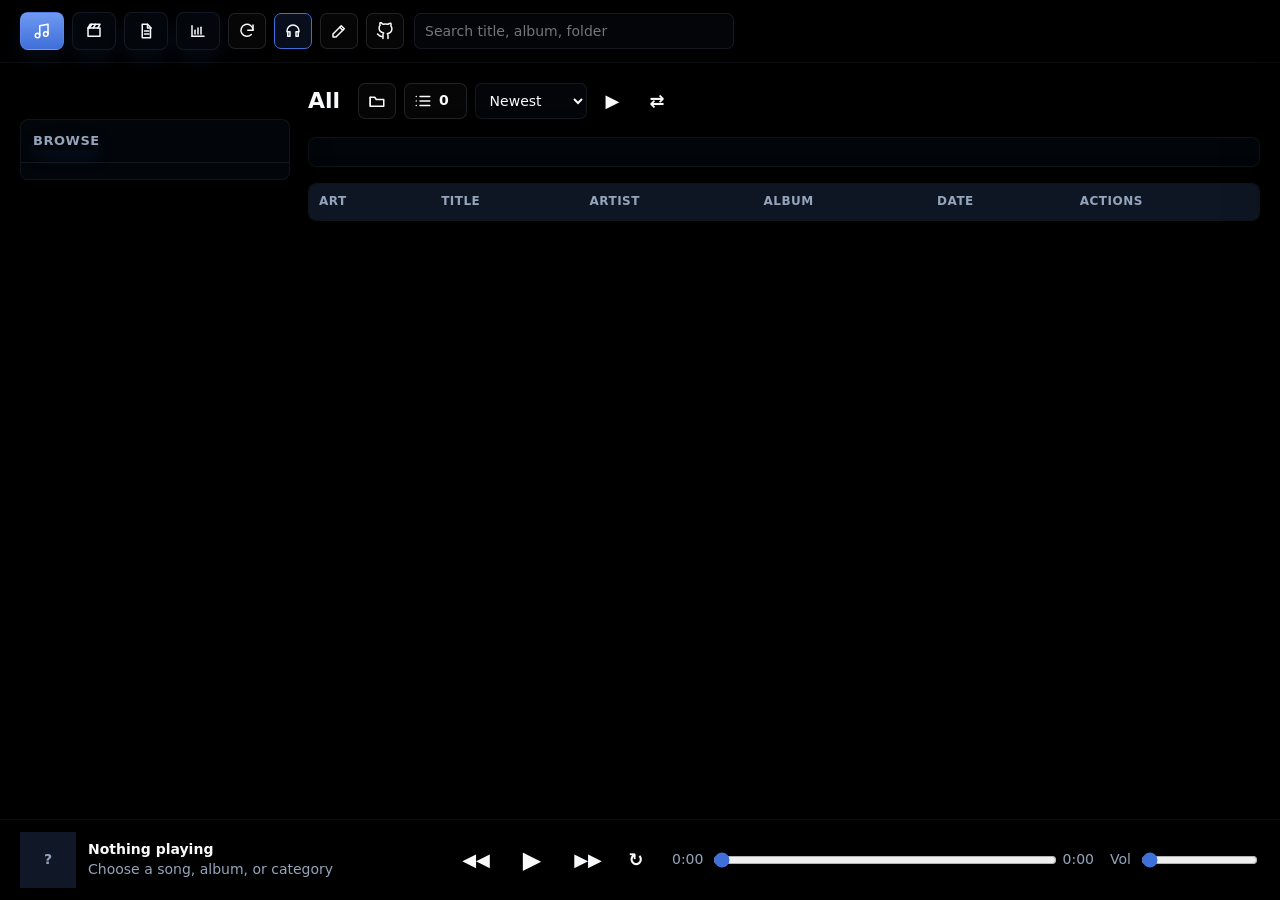
==== commit cf3e050e: "Simplify listening stats UI" ====
--- a/assets/index.html
+++ b/assets/index.html
@@ -4,7 +4,7 @@
   <meta charset="utf-8">
   <meta name="viewport" content="width=device-width, initial-scale=1">
   <title>Taeyeon Media Library</title>
-  <link rel="stylesheet" href="/assets/styles.css">
+  <link rel="stylesheet" href="/assets/styles.css?v=stats-clean2">
 </head>
 <body class="listen music">
   <header>
@@ -15,12 +15,16 @@
           <button id="musicTab" class="mediaTab iconOnly" title="Music" aria-label="Music"><svg class="buttonIcon" viewBox="0 0 24 24" aria-hidden="true"><path d="M9 18V5l11-2v13"/><circle cx="6" cy="18" r="3"/><circle cx="17" cy="16" r="3"/></svg></button>
           <button id="videoTab" class="mediaTab inactive iconOnly" title="Videos" aria-label="Videos"><svg class="buttonIcon" viewBox="0 0 24 24" aria-hidden="true"><path d="M4 8h16v11H4z"/><path d="M4 8l3-5h13l-3 5"/><path d="M9 3L6 8"/><path d="M14 3l-3 5"/></svg></button>
           <button id="interviewsTab" class="mediaTab inactive iconOnly" title="Interviews" aria-label="Interviews"><svg class="buttonIcon" viewBox="0 0 24 24" aria-hidden="true"><path d="M7 3h7l4 4v14H7z"/><path d="M14 3v5h5"/><path d="M10 12h6"/><path d="M10 16h6"/></svg></button>
+          <button id="statsTab" class="mediaTab inactive iconOnly" title="Stats" aria-label="Stats"><svg class="buttonIcon" viewBox="0 0 24 24" aria-hidden="true"><path d="M4 19V5"/><path d="M4 19h16"/><path d="M8 16v-5"/><path d="M12 16V8"/><path d="M16 16v-9"/></svg></button>
           <button id="healthTab" class="mediaTab inactive"><svg class="buttonIcon" viewBox="0 0 24 24" aria-hidden="true"><path d="M20 6L9 17l-5-5"/></svg><span>Health</span></button>
+          <button id="refresh" class="secondary iconOnly" title="Refresh library" aria-label="Refresh library"><svg class="buttonIcon" viewBox="0 0 24 24" aria-hidden="true"><path d="M20 11a8 8 0 1 0-2.3 5.7"/><path d="M20 4v7h-7"/></svg></button>
+          <button id="listenMode" class="ghost active iconOnly" title="Listen Mode" aria-label="Listen Mode"><svg class="buttonIcon" viewBox="0 0 24 24" aria-hidden="true"><path d="M4 13v-1a8 8 0 0 1 16 0v1"/><path d="M5 13h3v6H5z"/><path d="M16 13h3v6h-3z"/></svg></button>
+          <button id="editMode" class="ghost iconOnly" title="Edit Mode" aria-label="Edit Mode"><svg class="buttonIcon" viewBox="0 0 24 24" aria-hidden="true"><path d="M4 20h4l11-11-4-4L4 16z"/><path d="M13 7l4 4"/></svg></button>
+          <a class="ghost iconOnly iconLink" href="https://github.com/sagan246/taeyeon-media-player" target="_blank" rel="noopener noreferrer" title="View source on GitHub" aria-label="View source on GitHub"><svg class="buttonIcon" viewBox="0 0 24 24" aria-hidden="true"><path d="M9 19c-5 1.5-5-2.5-7-3m14 6v-3.9a3.4 3.4 0 0 0-.9-2.6c3-.3 6.1-1.5 6.1-6.7a5.2 5.2 0 0 0-1.4-3.6 4.8 4.8 0 0 0-.1-3.6s-1.1-.3-3.7 1.4a12.8 12.8 0 0 0-6.7 0C6.7.3 5.6.6 5.6.6a4.8 4.8 0 0 0-.1 3.6 5.2 5.2 0 0 0-1.4 3.6c0 5.2 3.1 6.4 6.1 6.7a3.4 3.4 0 0 0-.9 2.6V22"/></svg></a>
         </div>
       </div>
       <input id="searchBox" type="search" placeholder="Search title, album, folder">
       <select id="musicFilter" class="musicOnly"><option value="all">Library filter</option><optgroup label="Artwork"><option value="art:with">With artwork</option><option value="art:missing">Missing artwork</option></optgroup><optgroup label="Metadata"><option value="missing:any">Missing anything</option><option value="missing:album">Missing album</option><option value="missing:date">Missing date</option><option value="missing:tracknumber">Missing track #</option><option value="missing:genre">Missing genre</option><option value="review:any">Needs review</option><option value="review:non-English title">Non-English title</option><option value="review:suspicious album">Suspicious album</option></optgroup></select>
-      <button id="refresh" class="secondary iconOnly" title="Refresh library" aria-label="Refresh library"><svg class="buttonIcon" viewBox="0 0 24 24" aria-hidden="true"><path d="M20 11a8 8 0 1 0-2.3 5.7"/><path d="M20 4v7h-7"/></svg></button>
       <div class="stats" id="stats"></div>
     </div>
   </header>
@@ -57,8 +61,6 @@
         <button id="shuffleShownMusic" class="secondary iconControl" type="button" title="Shuffle shown songs" aria-label="Shuffle shown songs">&#8644;</button>
         <button id="showAllAlbums" class="secondary iconControl overlayClose" hidden title="Close album" aria-label="Close album">&#10005;</button>
         <span class="spacer"></span>
-        <button id="listenMode" class="ghost active iconOnly" title="Listen Mode" aria-label="Listen Mode"><svg class="buttonIcon" viewBox="0 0 24 24" aria-hidden="true"><path d="M4 13v-1a8 8 0 0 1 16 0v1"/><path d="M5 13h3v6H5z"/><path d="M16 13h3v6h-3z"/></svg></button>
-        <button id="editMode" class="ghost iconOnly" title="Edit Mode" aria-label="Edit Mode"><svg class="buttonIcon" viewBox="0 0 24 24" aria-hidden="true"><path d="M4 20h4l11-11-4-4L4 16z"/><path d="M13 7l4 4"/></svg></button>
       </section>
       <section class="albumShelf musicOnly">
         <div class="albumGrid" id="albumGrid"></div>
@@ -85,11 +87,13 @@
           <div class="videoQueueControls">
             <button id="prevVideo" class="secondary iconControl" title="Previous video" aria-label="Previous video">&#9664;&#9664;</button>
             <button id="nextVideo" class="secondary iconControl" title="Next video" aria-label="Next video">&#9654;&#9654;</button>
+            <button id="videoRepeatBtn" class="secondary iconControl repeatButton" title="Video repeat off" aria-label="Video repeat off">&#8635;</button>
           </div>
         </div>
         <div class="videoGrid" id="videoGrid"></div>
       </section>
       <section class="healthPanel healthOnly" id="healthPanel"></section>
+      <section class="statsPanel statsOnly" id="listeningStatsPanel"></section>
       <section class="controls interviewsOnly">
         <span class="viewTitle">Interviews</span>
         <button id="browseInterviews" class="secondary browseToggle iconOnly" type="button" title="Browse" aria-label="Browse"><svg class="buttonIcon" viewBox="0 0 24 24" aria-hidden="true"><path d="M3 7h6l2 3h10v9H3z"/><path d="M3 7v12"/></svg></button>
@@ -117,6 +121,7 @@
       <button id="prevBtn" class="secondary iconControl" title="Previous" aria-label="Previous">&#9664;&#9664;</button>
       <button id="playPauseBtn" class="playButton iconControl" title="Play/Pause" aria-label="Play/Pause">&#9654;</button>
       <button id="nextBtn" class="secondary iconControl" title="Next" aria-label="Next">&#9654;&#9654;</button>
+      <button id="repeatBtn" class="secondary iconControl repeatButton" title="Repeat off" aria-label="Repeat off">&#8635;</button>
     </div>
     <div class="playback">
       <span id="currentTime">0:00</span>
@@ -133,7 +138,7 @@
   <section id="queueDrawer" class="queueDrawer musicOnly" aria-label="Now Playing Queue">
     <div class="queueHead">
       <div class="queueHeadTop">
-        <h2>Now Playing Queue</h2>
+        <button id="toggleQueueTitle" class="queueTitleButton" type="button">Music Queue</button>
         <button id="closeQueue" class="secondary iconControl" title="Close" aria-label="Close">&#10005;</button>
       </div>
       <div id="queueSummary" class="queueSummary">0 tracks</div>
@@ -154,7 +159,7 @@
   <section id="videoQueueDrawer" class="queueDrawer videoOnly" aria-label="Video Queue">
     <div class="queueHead">
       <div class="queueHeadTop">
-        <h2>Video Queue</h2>
+        <button id="toggleVideoQueueTitle" class="queueTitleButton" type="button">Video Queue</button>
         <button id="closeVideoQueue" class="secondary iconControl" title="Close" aria-label="Close">&#10005;</button>
       </div>
       <div class="queueActions">
@@ -164,6 +169,6 @@
     </div>
     <div id="videoQueueList" class="queueList"></div>
   </section>
-  <script src="/assets/app.js"></script>
+  <script src="/assets/app.js?v=stats-clean2"></script>
 </body>
 </html>
--- a/assets/styles.css
+++ b/assets/styles.css
@@ -26,7 +26,7 @@
     .appTabs { display:flex; gap:8px; align-items:center; margin-top:0; }
     .mediaTab { min-width:92px; height:38px; border-radius:8px; }
     .mediaTab.inactive { background:var(--panel); color:var(--text); border-color:var(--line); }
-    input,select,button { height:36px; border:1px solid var(--line); border-radius:7px; background:color-mix(in srgb, var(--panel) 86%, black); color:var(--text); padding:0 10px; font:inherit; }
+    input,select,button,.iconLink { height:36px; border:1px solid var(--line); border-radius:7px; background:color-mix(in srgb, var(--panel) 86%, black); color:var(--text); padding:0 10px; font:inherit; }
     input { width:100%; }
     #searchBox { flex:0 1 320px; max-width:320px; }
     #musicFilter { flex:0 0 210px; width:210px; }
@@ -35,6 +35,8 @@
     input[type=range] { accent-color:var(--accent); }
     button { cursor:pointer; background:linear-gradient(180deg, var(--accent-strong), var(--accent)); color:white; border-color:rgba(111,153,242,.34); font-weight:700; box-shadow:0 8px 18px rgba(63,111,216,.10); }
     button.secondary, button.ghost { background:rgba(255,255,255,.025); color:var(--text); border-color:rgba(148,163,184,.18); box-shadow:none; }
+    .iconLink { display:inline-flex; align-items:center; justify-content:center; text-decoration:none; background:rgba(255,255,255,.025); border-color:rgba(148,163,184,.18); box-shadow:none; }
+    .iconLink:hover { background:var(--accent-soft); }
     button.ghost.active { background:var(--accent-soft); border-color:var(--accent); }
     button:disabled { opacity:.45; cursor:not-allowed; }
     .mediaTab,
@@ -64,16 +66,27 @@
     body.browseCollapsed nav { display:none; }
     body.browseCollapsed.interviews .interviewsPanel { grid-template-columns:minmax(0,1fr); }
     body.browseCollapsed.interviews .interviewList { display:none; }
-    body.health main, body.interviews main { grid-template-columns:minmax(0,1fr); }
-    body.video .musicOnly, body.music .videoOnly, body.health .musicOnly, body.health .videoOnly, body.interviews .musicOnly, body.interviews .videoOnly,
-    body.music .healthOnly, body.video .healthOnly, body.interviews .healthOnly, body.music .interviewsOnly, body.video .interviewsOnly, body.health .interviewsOnly { display:none !important; }
+    body.health main, body.interviews main, body.statsPage main { grid-template-columns:minmax(0,1fr); }
+    body.video .musicOnly, body.music .videoOnly, body.health .musicOnly, body.health .videoOnly, body.interviews .musicOnly, body.interviews .videoOnly, body.statsPage .musicOnly, body.statsPage .videoOnly,
+    body.music .healthOnly, body.video .healthOnly, body.interviews .healthOnly, body.statsPage .healthOnly, body.music .interviewsOnly, body.video .interviewsOnly, body.health .interviewsOnly, body.statsPage .interviewsOnly,
+    body.music .statsOnly, body.video .statsOnly, body.health .statsOnly, body.interviews .statsOnly { display:none !important; }
     body.health #searchBox,
+    body.statsPage #searchBox,
+    body.statsPage #musicFilter,
+    body.statsPage #refresh,
+    body.statsPage .stats,
     body.interviews #searchBox,
     body.interviews #refresh { display:none; }
     body.interviews .bar { padding:8px 20px 8px; }
     body.interviews .appTabs { margin-top:0; }
     body.interviews main { padding-top:10px; }
-    body.health nav, body.health aside, body.interviews nav, body.interviews aside { display:none !important; }
+    body.health nav, body.health aside, body.statsPage nav, body.statsPage aside, body.interviews nav, body.interviews aside { display:none !important; }
+    body.interviews .playerBar.musicOnly,
+    body.statsPage .playerBar.musicOnly { display:grid !important; }
+    body.interviews .nowPlayingDrawer.musicOnly.open,
+    body.statsPage .nowPlayingDrawer.musicOnly.open,
+    body.interviews .queueDrawer.musicOnly.open,
+    body.statsPage .queueDrawer.musicOnly.open { display:block !important; }
     body.readOnly #healthTab,
     body.readOnly #musicFilter,
     body.readOnly #listenMode,
@@ -95,12 +108,13 @@
     body.listen.music.albumSelected #topQueueToggle,
     body.listen.music.albumSelected #albumViewMode,
     body.listen.music.albumSelected #listenMode,
-    body.listen.music.albumSelected #editMode { display:none; }
+    body.listen.music.albumSelected #editMode,
+    body.listen.music.albumSelected .iconLink { display:none; }
     body.music.albumSelected .controls { position:sticky; top:12px; z-index:4; justify-content:flex-end; align-items:flex-start; min-height:0; height:0; padding:0; background:transparent; pointer-events:none; }
     body.music.albumSelected .controls .viewTitle { position:absolute; width:1px; height:1px; overflow:hidden; clip:rect(0 0 0 0); white-space:nowrap; }
-    .overlayClose { flex:0 0 auto; width:44px; height:44px; border-radius:999px; pointer-events:auto; background:rgba(0,0,0,.22); border-color:rgba(148,163,184,.08); backdrop-filter:blur(10px); font-size:24px; }
-    .overlayClose:hover { background:rgba(0,0,0,.38); border-color:rgba(148,163,184,.18); }
-    body.music.albumSelected #showAllAlbums { position:fixed; top:28px; right:max(16px, calc((100vw - min(1240px, 100vw - 32px)) / 2 - 56px)); z-index:9; }
+    .overlayClose { flex:0 0 auto; width:44px; height:44px; border-radius:0; pointer-events:auto; background:transparent; border-color:transparent; box-shadow:none; backdrop-filter:none; font-size:26px; color:rgba(226,232,240,.9); }
+    .overlayClose:hover { background:transparent; border-color:transparent; color:#fff; transform:translateX(-2px); }
+    body.music.albumSelected #showAllAlbums { position:fixed; top:28px; left:calc(50% + 326px); right:auto; z-index:9; }
     body.listen.music.albumSelected .controls .spacer { display:none; }
     body.listen.music.albumSelected .albumShelf,
     body.listen.music.albumSelected .tableWrap { box-shadow:none; }
@@ -113,6 +127,9 @@
     body.listen.music.albumSelected .albumStats { margin:12px 0; }
     body.listen.music.albumSelected .albumActions { justify-content:center; align-items:center; gap:14px; margin-top:14px; }
     body.listen.music.albumSelected .albumActions .iconControl { width:48px; height:42px; flex:0 0 48px; font-size:20px; }
+    body.listen.music.albumSelected .albumActions #albumQueue { width:auto; min-width:78px; gap:7px; font-size:13px; font-weight:800; }
+    body.listen.music.albumSelected .albumActions #albumQueue .buttonIcon { width:18px; height:18px; flex-basis:18px; }
+    body.listen.music.albumSelected .albumActions #albumQueue span { min-width:1.25em; text-align:left; }
     body.listen.music.albumSelected .albumActions .playButton { width:64px; height:46px; flex-basis:64px; font-size:24px; }
     body.listen.music.albumSelected .tableWrap { max-width:720px; width:100%; margin:0 auto; border:0; background:transparent; }
     @media (min-width:981px) {
@@ -124,6 +141,7 @@
       body.listen.music.albumSelected .albumDetail { margin:0; max-width:none; }
       body.listen.music.albumSelected .albumActions { justify-content:flex-start; }
       body.listen.music.albumSelected .tableWrap { grid-column:2; max-width:760px; margin:0; max-height:calc(100vh - var(--player-bar-space) - 74px); overflow:auto; }
+      body.music.albumSelected #showAllAlbums { left:calc(50% + 608px); }
     }
     .tableWrap, aside, nav, .albumShelf { background:rgba(3,6,11,.86); border:1px solid rgba(148,163,184,.09); border-radius:8px; overflow:hidden; box-shadow:0 18px 42px rgba(0,0,0,.42); }
     /* Shared detail surfaces keep album, video-folder, and now-playing views visually aligned. */
@@ -140,6 +158,7 @@
     .videoAlbumMeta,
     .nowPlayingMeta { color:var(--muted); font-weight:700; }
     .tableWrap { max-height:72vh; overflow:auto; }
+    body.music:not(.albumSelected) .tableWrap { max-height:82vh; }
     nav { position:sticky; top:119px; max-height:calc(100vh - 138px); display:grid; grid-template-rows:auto 1fr auto; }
     .navHead { padding:12px; border-bottom:1px solid var(--line); display:grid; gap:8px; }
     .navHead strong,
@@ -169,6 +188,14 @@
     .albumShelf { padding:14px; }
     .albumGrid { display:grid; grid-template-columns:repeat(auto-fill,minmax(165px,1fr)); gap:10px; max-height:none; overflow:visible; padding-right:2px; }
     .albumGrid.albumFocus { display:block; max-height:none; overflow:visible; padding-right:0; }
+    .resumeCard { grid-column:1 / -1; display:grid; grid-template-columns:72px minmax(0,1fr) 44px; align-items:center; gap:12px; padding:12px; margin-bottom:4px; border:1px solid rgba(96,165,250,.14); border-radius:10px; background:linear-gradient(135deg,rgba(15,23,42,.98),rgba(3,6,11,.78)); cursor:pointer; }
+    .resumeCard:hover, .resumeCard:focus-visible { border-color:rgba(96,165,250,.34); background:linear-gradient(135deg,rgba(30,41,59,.98),rgba(3,6,11,.84)); outline:none; }
+    .resumeCard img, .resumeNoArt { width:72px; height:72px; object-fit:cover; background:#101827; }
+    .resumeNoArt { display:grid; place-items:center; color:var(--muted); font-weight:850; }
+    .resumeCopy { min-width:0; display:grid; gap:2px; }
+    .resumeEyebrow { color:#8db7ff; font-size:11px; font-weight:850; text-transform:uppercase; letter-spacing:.08em; }
+    .resumeCopy strong { font-size:17px; line-height:1.18; overflow:hidden; text-overflow:ellipsis; white-space:nowrap; }
+    .resumeCopy span:not(.resumeEyebrow) { color:var(--muted); font-size:12px; font-weight:700; overflow:hidden; text-overflow:ellipsis; white-space:nowrap; }
     .albumHomeSection { grid-column:1 / -1; display:grid; gap:10px; margin-bottom:10px; }
     .albumHomeSection + .albumHomeSection { margin-top:8px; padding-top:12px; border-top:1px solid rgba(148,163,184,.10); }
     .albumSectionHead { display:flex; align-items:end; justify-content:space-between; gap:12px; }
@@ -286,6 +313,9 @@
     .transport .playButton { width:56px; }
     .iconControl { font-family:system-ui,-apple-system,BlinkMacSystemFont,"Segoe UI Symbol","Apple Symbols",sans-serif; font-size:18px; line-height:1; display:inline-grid; place-items:center; }
     .iconControl.addIcon { font-size:22px; font-weight:800; padding-bottom:2px; }
+    .repeatButton { position:relative; }
+    .repeatButton.active { color:var(--accent); background:var(--accent-soft) !important; }
+    .repeatOne { position:absolute; right:2px; bottom:2px; min-width:12px; height:12px; display:grid; place-items:center; border-radius:999px; background:var(--accent); color:#020617; font-size:9px; font-weight:900; line-height:1; }
     button.iconControl,
     .cardActions button.iconControl,
     .rowActions button,
@@ -315,11 +345,14 @@
     .volume { display:flex; gap:8px; align-items:center; justify-content:flex-end; color:var(--muted); }
     .volume input { max-width:120px; padding:0; }
     audio { display:none; }
-    .queueDrawer { position:fixed; top:0; right:0; bottom:var(--player-bar-space); z-index:6; width:min(420px,92vw); background:rgba(0,0,0,.98); border-left:1px solid rgba(148,163,184,.09); border-bottom:1px solid rgba(148,163,184,.08); box-shadow:-18px 0 42px rgba(0,0,0,.58); transform:translateX(105%); transition:transform .18s ease; display:grid; grid-template-rows:auto 1fr; }
+    .queueDrawer { position:fixed; top:0; right:0; bottom:var(--player-bar-space); z-index:10; width:min(420px,92vw); background:rgba(0,0,0,.98); border-left:1px solid rgba(148,163,184,.09); border-bottom:1px solid rgba(148,163,184,.08); box-shadow:-18px 0 42px rgba(0,0,0,.58); transform:translateX(105%); transition:transform .18s ease; display:grid; grid-template-rows:auto 1fr; }
     .queueDrawer.open { transform:translateX(0); }
+    body.modalOpen .queueDrawer { bottom:0; }
     .queueHead { padding:14px; border-bottom:1px solid var(--line); display:grid; gap:10px; }
     .queueHeadTop { display:flex; justify-content:space-between; align-items:center; gap:12px; }
     .queueHead h2 { margin:0; font-size:18px; }
+    .queueTitleButton { height:auto; padding:0; border:0; border-radius:0; background:transparent; box-shadow:none; color:var(--text); font-size:18px; font-weight:900; text-align:left; }
+    .queueTitleButton:hover { color:var(--accent-strong); background:transparent; }
     .queueSummary { color:var(--muted); font-weight:700; font-size:13px; }
     .queueActions { display:flex; gap:8px; flex-wrap:wrap; }
     .queueList { overflow:auto; padding:8px; }
@@ -343,27 +376,34 @@
     .queuePulse { animation:queuePulse .32s ease; }
     .queueSectionLabel { padding:10px 8px 4px; color:var(--muted); font-size:12px; font-weight:900; text-transform:uppercase; letter-spacing:.05em; }
     /* Now Playing keeps the mini-player simple and puts detailed timing here. */
-    .nowPlayingDrawer { position:fixed; inset:0; z-index:8; display:none; box-sizing:border-box; background:#000; overflow-y:auto; overflow-x:hidden; padding:28px 16px; }
+    .nowPlayingDrawer { position:fixed; inset:0; z-index:8; display:none; box-sizing:border-box; background:#000; overflow-y:auto; overflow-x:hidden; padding:28px 16px 40px; }
     .nowPlayingDrawer.open { display:block; }
-    .nowPlayingHead { position:sticky; top:12px; z-index:2; display:flex; justify-content:flex-end; gap:12px; height:0; max-width:656px; margin:0 auto; padding:0 0 0 96px; background:transparent; pointer-events:none; }
+    .nowPlayingHead { position:fixed; top:28px; left:calc(50% + 326px); z-index:2; display:flex; justify-content:flex-start; gap:12px; width:44px; height:44px; max-width:none; margin:0; padding:0; background:transparent; pointer-events:none; }
     .nowPlayingHead h2 { position:absolute; width:1px; height:1px; overflow:hidden; clip:rect(0 0 0 0); white-space:nowrap; }
-    .nowPlayingBody { display:grid; }
+    .nowPlayingHead .overlayClose { background:transparent; border-color:transparent; }
+    .nowPlayingHead .overlayClose:hover { background:transparent; border-color:transparent; }
+    .nowPlayingBody { display:grid; grid-template-columns:1fr; grid-template-areas:"art" "text" "viz" "seek" "controls" "lyrics"; max-width:620px; }
+    .nowPlayingBody .nowPlayingArt { grid-area:art; }
     .nowPlayingText { min-width:0; }
+    .nowPlayingBody .nowPlayingText { grid-area:text; }
     .nowPlayingTitle,
     .nowPlayingMeta { overflow:hidden; text-overflow:ellipsis; }
-    .nowPlayingVisualizer { width:100%; height:96px; display:block; border-radius:0; background:transparent; cursor:pointer; }
+    .nowPlayingVisualizer { grid-area:viz; width:100%; height:96px; display:block; border-radius:0; background:transparent; cursor:pointer; }
     .nowPlayingVisualizer + .nowPlayingSeek { margin-top:-10px; }
-    .nowPlayingSeek { display:grid; grid-template-columns:1fr auto; gap:4px 8px; align-items:center; color:var(--muted); }
+    .nowPlayingSeek { grid-area:seek; display:grid; grid-template-columns:1fr auto; gap:4px 8px; align-items:center; color:var(--muted); }
     .nowPlayingSeek input { grid-column:1 / -1; padding:0; }
     .nowPlayingSeek #npCurrentTime { grid-column:1; justify-self:start; }
     .nowPlayingSeek #npDuration { grid-column:2; justify-self:end; }
-    .nowPlayingControls { display:grid; grid-template-columns:minmax(160px,1fr) auto minmax(160px,1fr); align-items:center; gap:14px; }
+    .nowPlayingControls { grid-area:controls; display:grid; grid-template-columns:minmax(160px,1fr) auto minmax(160px,1fr); align-items:center; gap:14px; }
+    .nowPlayingQueueButton { grid-column:1; justify-self:start; width:auto !important; min-width:78px; display:inline-flex; align-items:center; justify-content:center; gap:7px; }
     .nowPlayingTransport { grid-column:2; display:flex; justify-content:center; align-items:center; gap:12px; }
     .nowPlayingControls button { width:48px; padding:0; }
     .nowPlayingControls .playButton { width:64px; height:46px; font-size:24px; }
     .nowPlayingVolume { grid-column:3; justify-self:end; width:min(180px,100%); display:grid; grid-template-columns:auto minmax(90px,1fr); gap:10px; align-items:center; color:var(--muted); font-size:12px; font-weight:800; }
     .nowPlayingVolume input { padding:0; }
-    .lyricsBox { min-height:92px; padding:12px; border-radius:8px; background:rgba(255,255,255,.025); color:var(--muted); }
+    .lyricsBox { grid-area:lyrics; min-height:clamp(280px, 42vh, 620px); padding:12px; border-radius:8px; background:rgba(255,255,255,.025); color:var(--muted); }
+    .lyricsText { margin-top:10px; white-space:pre-wrap; color:var(--text); font-size:17px; line-height:1.65; }
+    .lyricsText::-webkit-scrollbar { width:0; height:0; }
     .videoPanel { display:grid; gap:16px; }
     .videoPlayerCard { background:rgba(3,6,11,.86); border:1px solid rgba(148,163,184,.09); border-radius:8px; padding:14px; box-shadow:0 18px 42px rgba(0,0,0,.42); }
     .videoPlayer { width:100%; max-height:62vh; background:#000; border-radius:8px; display:block; }
@@ -388,7 +428,8 @@
     .videoGrid.videoCollectionMode .videoFolderCard .videoMeta { min-height:0; font-size:12px; line-height:normal; color:var(--muted); font-weight:700; }
     .videoAlbumDetail { position:relative; grid-column:1 / -1; display:grid; margin-bottom:8px; }
     .videoAlbumDetail.noCover { max-width:none; margin:0 0 8px; }
-    .videoAlbumDetail .albumClose { position:absolute; top:0; right:0; width:36px; height:36px; padding:0; border-color:transparent; background:rgba(15,23,42,.34); }
+    .videoAlbumDetail .albumClose { position:absolute; top:0; right:0; width:36px; height:36px; padding:0; border-color:transparent; background:transparent; box-shadow:none; font-size:24px; }
+    .videoAlbumDetail .albumClose:hover { background:transparent; border-color:transparent; transform:translateX(-2px); }
     .videoAlbumDetail.noCover .videoAlbumInfo { padding-right:44px; }
     .videoAlbumMeta { margin-bottom:12px; }
     .videoThumb { width:100%; flex:0 0 auto; aspect-ratio:16/9; border-radius:6px; background:#0f1724; display:grid; place-items:center; color:var(--muted); font-weight:800; overflow:hidden; }
@@ -416,6 +457,67 @@
     .healthItemSub { color:var(--muted); font-size:12px; overflow:hidden; text-overflow:ellipsis; white-space:nowrap; }
     .healthItem button { height:30px; padding:0 8px; }
     .healthActionHint { color:var(--muted); font-size:12px; padding:0 14px 12px; }
+    .statsPanel { display:grid; gap:16px; }
+    .statsHero { display:flex; justify-content:space-between; align-items:flex-start; gap:16px; padding:16px; border:1px solid rgba(148,163,184,.09); border-radius:8px; background:rgba(3,6,11,.86); box-shadow:0 18px 42px rgba(0,0,0,.42); }
+    .statsHero h2 { margin:0 0 4px; font-size:24px; }
+    .statsControls { display:flex; align-items:center; justify-content:flex-end; gap:10px; flex-wrap:wrap; }
+    .statsRange { min-width:130px; }
+    .statsDayRange, .statsStepRange, .statsCustomRange { display:none; align-items:center; color:var(--muted); font-weight:800; }
+    .statsStepRange { gap:8px; min-width:190px; justify-content:center; }
+    .statsStepRange span { min-width:112px; text-align:center; font-size:12px; }
+    .statsDayRange { gap:6px; }
+    .statsCustomRange { gap:8px; }
+    .statsDayRange.visible, .statsStepRange.visible, .statsCustomRange.visible { display:flex; }
+    .statsDayRange input, .statsCustomRange input { width:146px; min-width:0; }
+    .statsDayRange .iconControl, .statsStepRange .iconControl { width:34px; height:34px; flex:0 0 34px; }
+    .statsGrid { display:grid; grid-template-columns:repeat(auto-fill,minmax(190px,1fr)); gap:12px; }
+    .statsCard, .statsSection { border:1px solid rgba(148,163,184,.09); border-radius:8px; background:rgba(3,6,11,.74); box-shadow:0 10px 24px rgba(0,0,0,.36); }
+    .statsCard { padding:14px; }
+    .statsNumber { font-size:28px; font-weight:900; }
+    .statsLabel { color:var(--muted); font-weight:700; }
+    .statsSections { display:grid; grid-template-columns:repeat(auto-fit,minmax(320px,1fr)); gap:14px; }
+    .statsSection { overflow:hidden; }
+    .statsSection h3 { margin:0; padding:12px 14px; border-bottom:1px solid var(--line); font-size:16px; }
+    .statsTable { width:100%; border-collapse:collapse; }
+    .statsTable th, .statsTable td { padding:9px 12px; border-bottom:1px solid var(--line); text-align:left; vertical-align:top; }
+    .statsTable th { color:var(--muted); font-size:12px; text-transform:uppercase; letter-spacing:.04em; }
+    .statsTable tr:last-child td { border-bottom:0; }
+    .statsTitle { font-weight:800; }
+    .statsSub { color:var(--muted); font-size:12px; margin-top:2px; }
+    .statsEmpty { padding:14px; color:var(--muted); }
+    .statsChart { display:block; }
+    .statsHourHeat { display:grid; grid-template-columns:repeat(12,minmax(0,1fr)); gap:8px; padding:14px; }
+    .statsHeatCell { display:grid; gap:6px; min-width:0; text-align:center; }
+    .statsHeatBlock { min-height:42px; border-radius:8px; display:grid; place-items:center; color:#fff; font-size:10px; font-weight:900; box-shadow:inset 0 0 0 1px rgba(255,255,255,.04); }
+    .statsHeatLabel { color:var(--muted); font-size:11px; font-weight:800; }
+    .statsWeekBars { height:220px; display:flex; align-items:end; gap:10px; padding:16px 16px 12px; }
+    .statsWeekBar { flex:1 1 0; height:100%; display:grid; grid-template-rows:18px 1fr 18px; gap:6px; color:var(--muted); text-align:center; min-width:0; }
+    .statsYearHeat { display:grid; grid-template-columns:repeat(4,minmax(0,1fr)); gap:8px; padding:14px; }
+    .statsYearCell { min-height:72px; border-radius:8px; padding:8px; display:grid; align-content:space-between; color:#fff; box-shadow:inset 0 0 0 1px rgba(255,255,255,.04); }
+    .statsYearCell span { font-size:12px; font-weight:900; }
+    .statsYearCell strong { justify-self:end; font-size:12px; }
+    .statsCalendarWeekdays { display:grid; grid-template-columns:repeat(7,1fr); gap:6px; padding:14px 14px 0; color:var(--muted); font-size:11px; font-weight:900; text-align:center; }
+    .statsCalendarGrid { display:grid; grid-template-columns:repeat(7,1fr); gap:6px; padding:8px 14px 14px; }
+    .statsCalendarCell { min-height:52px; border-radius:8px; padding:6px; display:grid; align-content:space-between; box-shadow:inset 0 0 0 1px rgba(255,255,255,.04); color:#fff; }
+    .statsCalendarCell span { font-size:11px; font-weight:900; opacity:.9; }
+    .statsCalendarCell strong { justify-self:end; font-size:11px; }
+    .blankCalendarCell { background:transparent !important; box-shadow:none; }
+    .statsBarValue { min-height:16px; font-size:11px; font-weight:800; color:var(--text); }
+    .statsBarTrack { min-height:120px; display:flex; align-items:end; border-radius:8px; background:rgba(148,163,184,.08); overflow:hidden; }
+    .statsBarFill { width:100%; border-radius:8px 8px 0 0; background:linear-gradient(180deg,var(--accent),#3b82f6); box-shadow:0 0 18px rgba(96,165,250,.2); }
+    .statsBarLabel { font-size:11px; white-space:nowrap; overflow:hidden; text-overflow:ellipsis; }
+    @media (min-width:861px) {
+      .statsHero { justify-content:flex-start; align-items:center; }
+      .statsHero > div:first-child { flex:0 0 auto; }
+      .statsControls { justify-content:flex-start; }
+      .statsHourHeat,
+      .statsWeekBars,
+      .statsYearHeat,
+      .statsCalendarWeekdays,
+      .statsCalendarGrid { max-width:820px; margin-left:auto; margin-right:auto; }
+      .statsWeekBars { max-width:680px; }
+      .statsYearHeat { max-width:620px; }
+    }
     .interviewsPanel { display:grid; grid-template-columns:300px minmax(420px,1120px); gap:14px; justify-content:start; }
     .interviewList, .interviewReader { border:1px solid rgba(148,163,184,.09); border-radius:8px; background:rgba(3,6,11,.78); overflow:hidden; box-shadow:0 10px 24px rgba(0,0,0,.36); }
     .interviewList { max-height:72vh; overflow:hidden; display:grid; grid-template-rows:auto 1fr; }
@@ -433,22 +535,50 @@
     @media (prefers-reduced-motion: reduce) {
       .albumCard.playingNow::after, tr.playingNow, .queuePulse { animation:none; }
     }
-    @media (max-width:1180px) { main, body.listen.music main { grid-template-columns:230px 1fr; } body.listen.browseCollapsed.music main { grid-template-columns:1fr; } aside { grid-column:2; position:static; } .tableWrap { max-height:50vh; } .playerBar { grid-template-columns:minmax(220px,1fr) auto minmax(220px,1.2fr); gap:10px; padding:9px 14px; } .playerBar .volume { display:none; } }
+    @media (max-width:1180px) { main, body.listen.music main { grid-template-columns:230px 1fr; } body.listen.browseCollapsed.music main { grid-template-columns:1fr; } aside { grid-column:2; position:static; } .tableWrap { max-height:50vh; } body.music:not(.albumSelected) .tableWrap { max-height:68vh; } .playerBar { grid-template-columns:minmax(220px,1fr) auto minmax(220px,1.2fr); gap:10px; padding:9px 14px; } .playerBar .volume { display:none; } }
+    @media (min-width:861px) { .nowPlayingDrawer { scrollbar-gutter:stable; } }
     @media (max-width:980px) { .bar,main { grid-template-columns:1fr; } .playerBar { grid-template-columns:minmax(220px,1fr) auto minmax(220px,1.2fr); gap:10px; padding:9px 14px; } .playerBar .volume { display:none; } body.listen.music main, body.readOnly main, body.browseCollapsed.music main, body.readOnly.browseCollapsed.music main, body.browseCollapsed.video main { grid-template-columns:1fr; } aside,nav { position:static; } nav { max-height:none; } th { top:0; } .transport { justify-content:center; } .videoGrid { grid-template-columns:repeat(auto-fill,minmax(260px,1fr)); } .videoCard { height:238px; } .albumDetail { grid-template-columns:1fr; } }
     @media (max-width:860px) {
       header { position:static; }
       .bar { grid-template-columns:1fr; padding:8px 10px; gap:8px; }
       .bar > div:first-child { flex:1 0 100%; width:100%; }
-      #searchBox { max-width:none; }
-      .appTabs { display:grid; grid-template-columns:repeat(3,minmax(0,1fr)); gap:8px; width:100%; }
+      #searchBox { display:none; }
+      .appTabs { display:grid; grid-template-columns:repeat(4,minmax(0,1fr)); gap:6px; width:100%; }
       .mediaTab { width:100%; min-width:0; height:40px; }
       .mediaTab.iconOnly { width:100%; min-width:0; }
       #healthTab { display:none; }
       #musicFilter, #refresh { display:none; }
       body.interviews .bar { padding:8px 10px; }
       body.interviews main { padding-top:8px; }
-      #listenMode, #editMode { display:none; }
+      #listenMode, #editMode, .iconLink { display:none; }
       .stats { display:none; }
+      .desktopOnly { display:none !important; }
+      .statsHero { align-items:stretch; padding:12px; }
+      .statsHero, .statsControls { flex-direction:column; }
+      .statsControls { align-items:stretch; }
+      .statsRange, .statsCustomRange input, .statsDayRange input { width:100%; }
+      .statsDayRange, .statsStepRange { display:none; grid-template-columns:auto minmax(0,1fr) auto; }
+      .statsDayRange.visible, .statsStepRange.visible { display:grid; }
+      .statsStepRange { min-width:0; }
+      .statsStepRange span { min-width:0; }
+      .statsCustomRange { display:none; grid-template-columns:1fr auto 1fr; }
+      .statsCustomRange.visible { display:grid; }
+      .statsGrid { grid-template-columns:repeat(2,minmax(0,1fr)); gap:8px; }
+      .statsCard { padding:10px; }
+      .statsNumber { font-size:21px; line-height:1.05; }
+      .statsLabel { font-size:11px; line-height:1.2; }
+      .statsHourHeat { grid-template-columns:repeat(6,minmax(0,1fr)); gap:6px; padding:10px; }
+      .statsHeatBlock { min-height:34px; font-size:9px; }
+      .statsHeatLabel { font-size:10px; }
+      .statsWeekBars { height:180px; gap:6px; padding:12px 10px; }
+      .statsWeekBar { grid-template-rows:16px 1fr 16px; gap:5px; }
+      .statsYearHeat { grid-template-columns:repeat(3,minmax(0,1fr)); gap:6px; padding:10px; }
+      .statsYearCell { min-height:58px; padding:7px; }
+      .statsYearCell span, .statsYearCell strong { font-size:11px; }
+      .statsCalendarWeekdays { gap:4px; padding:10px 10px 0; font-size:10px; }
+      .statsCalendarGrid { gap:4px; padding:6px 10px 10px; }
+      .statsCalendarCell { min-height:42px; padding:5px; border-radius:7px; }
+      .statsCalendarCell span, .statsCalendarCell strong { font-size:10px; }
       main { padding-top:10px; }
       body.listen.music main,
       body.readOnly main,
@@ -477,10 +607,17 @@
       .mobileAlbumRow { display:table-row; }
       .mobileAlbumRow td { padding:8px 10px; background:var(--soft); color:var(--muted); font-size:12px; font-weight:800; text-transform:uppercase; letter-spacing:.04em; }
       .rowBadges { display:none; }
-      .nowPlayingHead { max-width:560px; padding-left:0; }
+      .nowPlayingDrawer { padding-top:28px; }
+      .nowPlayingHead { top:12px; right:max(4px, env(safe-area-inset-right)); left:auto; width:44px; }
+      body.music.albumSelected #showAllAlbums { top:12px; right:12px; left:auto; }
+      .nowPlayingBody { grid-template-columns:1fr; grid-template-areas:"art" "text" "viz" "seek" "controls" "lyrics"; max-width:560px; column-gap:0; }
+      .nowPlayingBody .nowPlayingArt { width:100vw; max-width:none; margin-left:calc(50% - 50vw); }
       .nowPlayingControls { display:flex; justify-content:center; align-items:center; gap:8px; }
-      .nowPlayingTransport { grid-column:auto; display:flex; justify-content:center; align-items:center; gap:8px; }
+      .nowPlayingQueueButton { display:none; }
+      body.music.albumSelected .albumActions #albumQueue { display:none; }
+      .nowPlayingTransport { grid-column:auto; display:grid; grid-template-columns:48px 64px 48px 48px; justify-content:center; align-items:center; gap:8px; transform:translateX(28px); }
       .nowPlayingVolume { display:none; }
+      .lyricsBox { height:auto; min-height:clamp(260px, 42vh, 560px); max-height:none; }
       body.music:not(.albumSelected) .tableWrap { display:none; }
       body.music.albumSelected .albumGrid { display:block; max-height:none; overflow:visible; }
       body.music.albumSelected .mobileAlbumRow { display:none; }
@@ -507,8 +644,14 @@
       .videoSectionGrid { grid-template-columns:repeat(2,minmax(0,1fr)); gap:12px 10px; }
       .albumGrid,
       .videoGrid.videoCollectionMode { max-height:none; overflow:visible; }
+      .resumeCard { grid-template-columns:54px minmax(0,1fr) 38px; gap:9px; padding:9px; margin-bottom:2px; border-radius:8px; }
+      .resumeCard img, .resumeNoArt { width:54px; height:54px; }
+      .resumeCopy strong { font-size:14px; }
+      .resumeCopy span:not(.resumeEyebrow) { font-size:11px; }
+      .resumeEyebrow { font-size:10px; }
       .albumCard,
       .videoGrid.videoCollectionMode .videoFolderCard { display:grid; gap:6px; padding:0; border-color:transparent; background:transparent; box-shadow:none; overflow:visible; }
+      .albumCard.playingNow { overflow:hidden; }
       .albumCard:hover, .albumCard.active,
       .videoCard:hover, .videoCard.active { border-color:transparent; background:transparent; }
       .albumCard .artButton { width:100%; aspect-ratio:1/1; border-radius:0; }
@@ -538,7 +681,7 @@
       body { --player-bar-space:76px; font-size:13px; }
       .bar { padding:10px; gap:8px; }
       h1 { font-size:18px; }
-      .appTabs { display:grid; grid-template-columns:repeat(3,minmax(0,1fr)); gap:8px; width:100%; }
+      .appTabs { display:grid; grid-template-columns:repeat(4,minmax(0,1fr)); gap:6px; width:100%; }
       .mediaTab { min-width:0; width:100%; height:38px; }
       .mediaTab.iconOnly { width:100%; min-width:0; }
       input,select,button { height:34px; min-width:0; }
@@ -555,7 +698,7 @@
       .controls .spacer { display:none; }
       /* Mobile top controls use the same five-slot rhythm on music and video. */
       body.music:not(.albumSelected) .controls.musicOnly { display:grid; grid-template-columns:38px 58px minmax(92px,1fr) 38px 38px; gap:4px; align-items:center; }
-      body.music:not(.albumSelected) .controls.musicOnly .viewTitle { grid-column:1 / -1; width:auto; margin:0 0 2px; font-size:18px; }
+      body.music:not(.albumSelected) .controls.musicOnly .viewTitle { display:none; }
       body.music:not(.albumSelected) .controls.musicOnly .browseToggle { width:38px; min-width:38px; padding:0; }
       body.music:not(.albumSelected) #playShownMusic,
       body.music:not(.albumSelected) #shuffleShownMusic { width:38px; min-width:38px; height:34px; padding:0; }
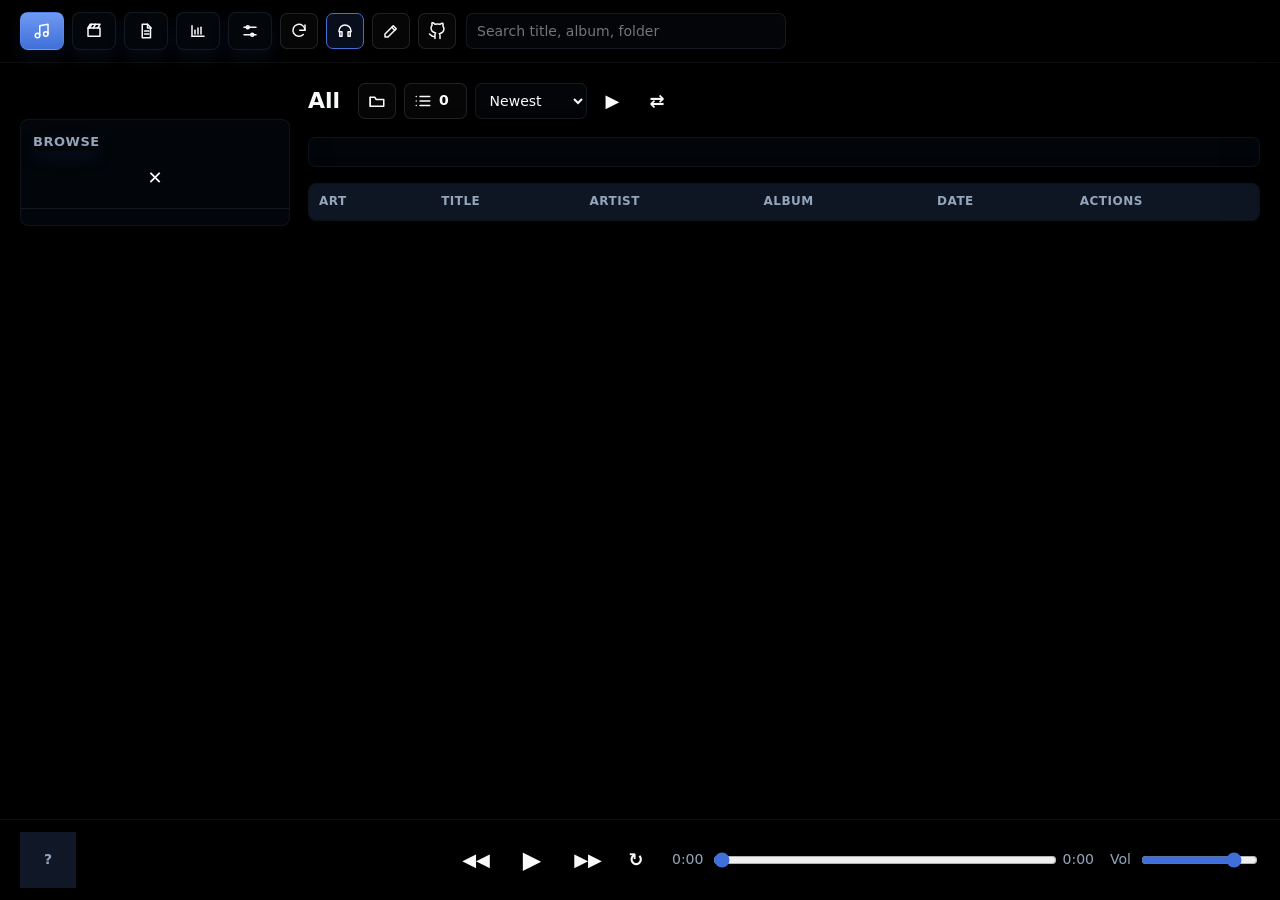
==== commit 30e19e19: "Organize source layout and add MIT license" ====
--- a/assets/index.html
+++ b/assets/index.html
@@ -3,24 +3,26 @@
 <head>
   <meta charset="utf-8">
   <meta name="viewport" content="width=device-width, initial-scale=1">
-  <title>Taeyeon Media Library</title>
-  <link rel="stylesheet" href="/assets/styles.css?v=stats-clean2">
+  <meta name="theme-color" content="#000000">
+  <title>Local Media Player</title>
+  <link rel="stylesheet" href="/assets/styles.css?v=lyric-line-rhythm1">
 </head>
 <body class="listen music">
   <header>
     <div class="bar">
       <div>
-        <h1>Taeyeon Media Library</h1>
-        <div class="appTabs">
-          <button id="musicTab" class="mediaTab iconOnly" title="Music" aria-label="Music"><svg class="buttonIcon" viewBox="0 0 24 24" aria-hidden="true"><path d="M9 18V5l11-2v13"/><circle cx="6" cy="18" r="3"/><circle cx="17" cy="16" r="3"/></svg></button>
-          <button id="videoTab" class="mediaTab inactive iconOnly" title="Videos" aria-label="Videos"><svg class="buttonIcon" viewBox="0 0 24 24" aria-hidden="true"><path d="M4 8h16v11H4z"/><path d="M4 8l3-5h13l-3 5"/><path d="M9 3L6 8"/><path d="M14 3l-3 5"/></svg></button>
-          <button id="interviewsTab" class="mediaTab inactive iconOnly" title="Interviews" aria-label="Interviews"><svg class="buttonIcon" viewBox="0 0 24 24" aria-hidden="true"><path d="M7 3h7l4 4v14H7z"/><path d="M14 3v5h5"/><path d="M10 12h6"/><path d="M10 16h6"/></svg></button>
-          <button id="statsTab" class="mediaTab inactive iconOnly" title="Stats" aria-label="Stats"><svg class="buttonIcon" viewBox="0 0 24 24" aria-hidden="true"><path d="M4 19V5"/><path d="M4 19h16"/><path d="M8 16v-5"/><path d="M12 16V8"/><path d="M16 16v-9"/></svg></button>
-          <button id="healthTab" class="mediaTab inactive"><svg class="buttonIcon" viewBox="0 0 24 24" aria-hidden="true"><path d="M20 6L9 17l-5-5"/></svg><span>Health</span></button>
-          <button id="refresh" class="secondary iconOnly" title="Refresh library" aria-label="Refresh library"><svg class="buttonIcon" viewBox="0 0 24 24" aria-hidden="true"><path d="M20 11a8 8 0 1 0-2.3 5.7"/><path d="M20 4v7h-7"/></svg></button>
-          <button id="listenMode" class="ghost active iconOnly" title="Listen Mode" aria-label="Listen Mode"><svg class="buttonIcon" viewBox="0 0 24 24" aria-hidden="true"><path d="M4 13v-1a8 8 0 0 1 16 0v1"/><path d="M5 13h3v6H5z"/><path d="M16 13h3v6h-3z"/></svg></button>
-          <button id="editMode" class="ghost iconOnly" title="Edit Mode" aria-label="Edit Mode"><svg class="buttonIcon" viewBox="0 0 24 24" aria-hidden="true"><path d="M4 20h4l11-11-4-4L4 16z"/><path d="M13 7l4 4"/></svg></button>
-          <a class="ghost iconOnly iconLink" href="https://github.com/sagan246/taeyeon-media-player" target="_blank" rel="noopener noreferrer" title="View source on GitHub" aria-label="View source on GitHub"><svg class="buttonIcon" viewBox="0 0 24 24" aria-hidden="true"><path d="M9 19c-5 1.5-5-2.5-7-3m14 6v-3.9a3.4 3.4 0 0 0-.9-2.6c3-.3 6.1-1.5 6.1-6.7a5.2 5.2 0 0 0-1.4-3.6 4.8 4.8 0 0 0-.1-3.6s-1.1-.3-3.7 1.4a12.8 12.8 0 0 0-6.7 0C6.7.3 5.6.6 5.6.6a4.8 4.8 0 0 0-.1 3.6 5.2 5.2 0 0 0-1.4 3.6c0 5.2 3.1 6.4 6.1 6.7a3.4 3.4 0 0 0-.9 2.6V22"/></svg></a>
+        <h1>Local Media Player</h1>
+        <div class="appTabs topTabs">
+          <button id="musicTab" class="mediaTab topTab topAction iconOnly" title="Music" aria-label="Music"><svg class="buttonIcon" viewBox="0 0 24 24" aria-hidden="true"><path d="M9 18V5l11-2v13"/><circle cx="6" cy="18" r="3"/><circle cx="17" cy="16" r="3"/></svg></button>
+          <button id="videoTab" class="mediaTab topTab topAction inactive iconOnly" title="Videos" aria-label="Videos"><svg class="buttonIcon" viewBox="0 0 24 24" aria-hidden="true"><path d="M4 8h16v11H4z"/><path d="M4 8l3-5h13l-3 5"/><path d="M9 3L6 8"/><path d="M14 3l-3 5"/></svg></button>
+          <button id="interviewsTab" class="mediaTab topTab topAction inactive iconOnly" title="Interviews" aria-label="Interviews"><svg class="buttonIcon" viewBox="0 0 24 24" aria-hidden="true"><path d="M7 3h7l4 4v14H7z"/><path d="M14 3v5h5"/><path d="M10 12h6"/><path d="M10 16h6"/></svg></button>
+          <button id="statsTab" class="mediaTab topTab topAction inactive iconOnly" title="Stats" aria-label="Stats"><svg class="buttonIcon" viewBox="0 0 24 24" aria-hidden="true"><path d="M4 19V5"/><path d="M4 19h16"/><path d="M8 16v-5"/><path d="M12 16V8"/><path d="M16 16v-9"/></svg></button>
+          <button id="customizeTab" class="mediaTab topTab topAction inactive iconOnly" title="Customize" aria-label="Customize"><svg class="buttonIcon" viewBox="0 0 24 24" aria-hidden="true"><path d="M4 7h16"/><path d="M4 17h16"/><circle cx="9" cy="7" r="2"/><circle cx="15" cy="17" r="2"/></svg></button>
+          <button id="healthTab" class="mediaTab topTab topAction inactive iconOnly" title="Health" aria-label="Health"><svg class="buttonIcon" viewBox="0 0 24 24" aria-hidden="true"><path d="M20 6L9 17l-5-5"/></svg></button>
+          <button id="refresh" class="secondary topAction iconOnly" title="Refresh library" aria-label="Refresh library"><svg class="buttonIcon" viewBox="0 0 24 24" aria-hidden="true"><path d="M20 11a8 8 0 1 0-2.3 5.7"/><path d="M20 4v7h-7"/></svg></button>
+          <button id="listenMode" class="ghost topAction active iconOnly" title="Listen Mode" aria-label="Listen Mode"><svg class="buttonIcon" viewBox="0 0 24 24" aria-hidden="true"><path d="M4 13v-1a8 8 0 0 1 16 0v1"/><path d="M5 13h3v6H5z"/><path d="M16 13h3v6h-3z"/></svg></button>
+          <button id="editMode" class="ghost topAction iconOnly" title="Edit Mode" aria-label="Edit Mode"><svg class="buttonIcon" viewBox="0 0 24 24" aria-hidden="true"><path d="M4 20h4l11-11-4-4L4 16z"/><path d="M13 7l4 4"/></svg></button>
+          <a class="ghost topAction iconOnly iconLink" href="https://github.com/sagan246/local-media-player" target="_blank" rel="noopener noreferrer" title="View source on GitHub" aria-label="View source on GitHub"><svg class="buttonIcon" viewBox="0 0 24 24" aria-hidden="true"><path d="M9 19c-5 1.5-5-2.5-7-3m14 6v-3.9a3.4 3.4 0 0 0-.9-2.6c3-.3 6.1-1.5 6.1-6.7a5.2 5.2 0 0 0-1.4-3.6 4.8 4.8 0 0 0-.1-3.6s-1.1-.3-3.7 1.4a12.8 12.8 0 0 0-6.7 0C6.7.3 5.6.6 5.6.6a4.8 4.8 0 0 0-.1 3.6 5.2 5.2 0 0 0-1.4 3.6c0 5.2 3.1 6.4 6.1 6.7a3.4 3.4 0 0 0-.9 2.6V22"/></svg></a>
         </div>
       </div>
       <input id="searchBox" type="search" placeholder="Search title, album, folder">
@@ -29,12 +31,15 @@
     </div>
   </header>
   <main>
-    <nav>
-      <div class="navHead">
-        <button id="toggleBrowsePanel" class="browseHeadButton" type="button">Browse</button>
-        <button id="closeBrowse" class="secondary closeBrowse" type="button">Close</button>
-      </div>
-      <div class="groupList" id="groups"></div>
+    <nav class="browsePanel">
+      <div class="navHead browseHead">
+        <div class="browseTitleWrap">
+          <button id="toggleBrowsePanel" class="browseHeadButton" type="button">Browse</button>
+          <span id="browseSummary" class="browseSummary"></span>
+        </div>
+        <button id="closeBrowse" class="secondary closeBrowse iconControl" type="button" title="Close browse" aria-label="Close browse">&#10005;</button>
+      </div>
+      <div class="groupList browseList" id="groups"></div>
       <div class="bulkPanel">
         <strong id="selectedCount">0 selected</strong>
         <input id="bulkArtist" placeholder="Bulk artist">
@@ -76,17 +81,17 @@
             <option value="oldest">Oldest</option>
             <option value="sections">Sections</option>
           </select>
-          <button id="playShownVideo" class="secondary iconControl" type="button" title="Play shown videos" aria-label="Play shown videos">&#9654;</button>
           <button id="shuffleShownVideo" class="secondary iconControl" type="button" title="Shuffle shown videos" aria-label="Shuffle shown videos">&#8644;</button>
           <span class="spacer"></span>
         </div>
         <div class="videoPlayerCard">
           <video id="videoPlayer" class="videoPlayer" controls preload="metadata" playsinline webkit-playsinline></video>
-          <div class="videoTitle" id="videoTitle">Select a video</div>
-          <div class="videoMeta" id="videoMeta">Videos play locally from media\\Video.</div>
+          <div class="videoTitle" id="videoTitle"></div>
+          <div class="videoMeta" id="videoMeta"></div>
           <div class="videoQueueControls">
             <button id="prevVideo" class="secondary iconControl" title="Previous video" aria-label="Previous video">&#9664;&#9664;</button>
             <button id="nextVideo" class="secondary iconControl" title="Next video" aria-label="Next video">&#9654;&#9654;</button>
+            <button id="stopVideo" class="secondary iconControl" title="Stop video" aria-label="Stop video">&#9632;</button>
             <button id="videoRepeatBtn" class="secondary iconControl repeatButton" title="Video repeat off" aria-label="Video repeat off">&#8635;</button>
           </div>
         </div>
@@ -94,29 +99,38 @@
       </section>
       <section class="healthPanel healthOnly" id="healthPanel"></section>
       <section class="statsPanel statsOnly" id="listeningStatsPanel"></section>
+      <section class="customizePanel customizeOnly" id="customizePanel">
+        <div class="customizeCard">
+          <div class="themeGrid" id="themeGrid"></div>
+        </div>
+      </section>
       <section class="controls interviewsOnly">
-        <span class="viewTitle">Interviews</span>
+        <span class="viewTitle" data-text-label>Interviews</span>
         <button id="browseInterviews" class="secondary browseToggle iconOnly" type="button" title="Browse" aria-label="Browse"><svg class="buttonIcon" viewBox="0 0 24 24" aria-hidden="true"><path d="M3 7h6l2 3h10v9H3z"/><path d="M3 7v12"/></svg></button>
+        <button id="shuffleInterviews" class="secondary iconControl" type="button" title="Random interview" aria-label="Random interview">&#8644;</button>
       </section>
       <section class="interviewsPanel interviewsOnly">
-        <div class="interviewList" id="interviewList">
-          <div class="interviewBrowseHead">
-            <button id="toggleInterviewBrowsePanel" class="browseHeadButton" type="button">Browse</button>
-            <button id="closeInterviewBrowse" class="secondary closeBrowse" type="button">Close</button>
+        <div class="interviewList browsePanel" id="interviewList">
+          <div class="interviewBrowseHead browseHead">
+            <div class="browseTitleWrap">
+              <button id="toggleInterviewBrowsePanel" class="browseHeadButton" type="button">Browse</button>
+              <span id="interviewBrowseSummary" class="browseSummary"></span>
+            </div>
+            <button id="closeInterviewBrowse" class="secondary closeBrowse iconControl" type="button" title="Close browse" aria-label="Close browse">&#10005;</button>
           </div>
-          <div class="interviewItems" id="interviewItems"></div>
+          <div class="interviewItems browseList" id="interviewItems"></div>
         </div>
         <article class="interviewReader" id="interviewReader">
-          <h2>Interviews</h2>
+          <h2 data-text-label>Interviews</h2>
           <div class="interviewReaderMeta">Choose an interview to read.</div>
-          <div class="interviewText">Text files are loaded locally from media\\(2021-2014) Interviews (txt).</div>
+          <div class="interviewText" data-text-empty>Text files are loaded locally from media\\Interviews.</div>
         </article>
       </section>
     </div>
     <aside id="detail" class="musicOnly"><div class="bigCover emptyCover">Select a song</div></aside>
   </main>
   <div class="playerBar musicOnly">
-    <div class="now" id="nowInfo"><div class="noArt">?</div><div class="nowText"><div class="nowTitle">Nothing playing</div><div class="nowSub">Choose a song, album, or category</div></div></div>
+    <div class="now" id="nowInfo"><div class="noArt">?</div><div class="nowText"></div></div>
     <div class="transport">
       <button id="prevBtn" class="secondary iconControl" title="Previous" aria-label="Previous">&#9664;&#9664;</button>
       <button id="playPauseBtn" class="playButton iconControl" title="Play/Pause" aria-label="Play/Pause">&#9654;</button>
@@ -135,19 +149,20 @@
     <audio id="player"></audio>
   </div>
   <div id="queueToast" class="queueToast" role="status" aria-live="polite"></div>
-  <section id="queueDrawer" class="queueDrawer musicOnly" aria-label="Now Playing Queue">
-    <div class="queueHead">
+  <section id="queueDrawer" class="queueDrawer queuePanel musicOnly" aria-label="Now Playing Queue">
+    <div class="queueHead queuePanelHead">
       <div class="queueHeadTop">
         <button id="toggleQueueTitle" class="queueTitleButton" type="button">Music Queue</button>
+        <div id="queueSummary" class="queueSummary">0 tracks</div>
         <button id="closeQueue" class="secondary iconControl" title="Close" aria-label="Close">&#10005;</button>
       </div>
-      <div id="queueSummary" class="queueSummary">0 tracks</div>
-      <div class="queueActions">
-        <button id="shuffleQueue" class="secondary" title="Shuffle queue">&#8644; Shuffle</button>
-        <button id="clearQueue" class="secondary">Clear Queue</button>
-      </div>
-    </div>
-    <div id="queueList" class="queueList"></div>
+      <div class="queueActions queuePanelActions">
+        <button id="repeatQueue" class="secondary iconControl repeatButton" title="Repeat off" aria-label="Repeat off">&#8635;</button>
+        <button id="shuffleQueue" class="secondary iconControl" title="Shuffle queue" aria-label="Shuffle queue">&#8644;</button>
+        <button id="clearQueue" class="secondary iconControl" title="Clear queue" aria-label="Clear queue"><svg class="buttonIcon" viewBox="0 0 24 24" aria-hidden="true"><path d="M3 6h18"/><path d="M8 6V4h8v2"/><path d="M6 6l1 15h10l1-15"/><path d="M10 11v6"/><path d="M14 11v6"/></svg></button>
+      </div>
+    </div>
+    <div id="queueList" class="queueList queuePanelList"></div>
   </section>
   <section id="nowPlayingDrawer" class="nowPlayingDrawer musicOnly" aria-label="Now Playing">
     <div class="nowPlayingHead">
@@ -156,19 +171,31 @@
     </div>
     <div class="nowPlayingBody" id="nowPlayingBody"></div>
   </section>
-  <section id="videoQueueDrawer" class="queueDrawer videoOnly" aria-label="Video Queue">
-    <div class="queueHead">
+  <section id="videoQueueDrawer" class="queueDrawer queuePanel videoOnly" aria-label="Video Queue">
+    <div class="queueHead queuePanelHead">
       <div class="queueHeadTop">
         <button id="toggleVideoQueueTitle" class="queueTitleButton" type="button">Video Queue</button>
+        <div id="videoQueueSummary" class="queueSummary">0 videos</div>
         <button id="closeVideoQueue" class="secondary iconControl" title="Close" aria-label="Close">&#10005;</button>
       </div>
-      <div class="queueActions">
-        <button id="shuffleVideoQueue" class="secondary">Shuffle Queue</button>
-        <button id="clearVideoQueue" class="secondary">Clear Queue</button>
-      </div>
-    </div>
-    <div id="videoQueueList" class="queueList"></div>
+      <div class="queueActions queuePanelActions">
+        <button id="repeatVideoQueue" class="secondary iconControl repeatButton" title="Video repeat off" aria-label="Video repeat off">&#8635;</button>
+        <button id="shuffleVideoQueue" class="secondary iconControl" title="Shuffle video queue" aria-label="Shuffle video queue">&#8644;</button>
+        <button id="clearVideoQueue" class="secondary iconControl" title="Clear video queue" aria-label="Clear video queue"><svg class="buttonIcon" viewBox="0 0 24 24" aria-hidden="true"><path d="M3 6h18"/><path d="M8 6V4h8v2"/><path d="M6 6l1 15h10l1-15"/><path d="M10 11v6"/><path d="M14 11v6"/></svg></button>
+      </div>
+    </div>
+    <div id="videoQueueList" class="queueList queuePanelList"></div>
   </section>
-  <script src="/assets/app.js?v=stats-clean2"></script>
+  <script src="/assets/theme-data.js?v=theme-data1"></script>
+  <script src="/assets/theme-engine.js?v=theme-engine1"></script>
+  <script src="/assets/ui-helpers.js?v=ui-helpers1"></script>
+  <script src="/assets/components.js?v=components1"></script>
+  <script src="/assets/music-components.js?v=music-components1"></script>
+  <script src="/assets/queue-components.js?v=queue-components1"></script>
+  <script src="/assets/video-components.js?v=video-components1"></script>
+  <script src="/assets/stats-components.js?v=stats-components1"></script>
+  <script src="/assets/lyrics.js?v=lyrics1"></script>
+  <script src="/assets/now-playing-components.js?v=now-playing-components1"></script>
+  <script src="/assets/app.js?v=cleanup-ui1"></script>
 </body>
 </html>
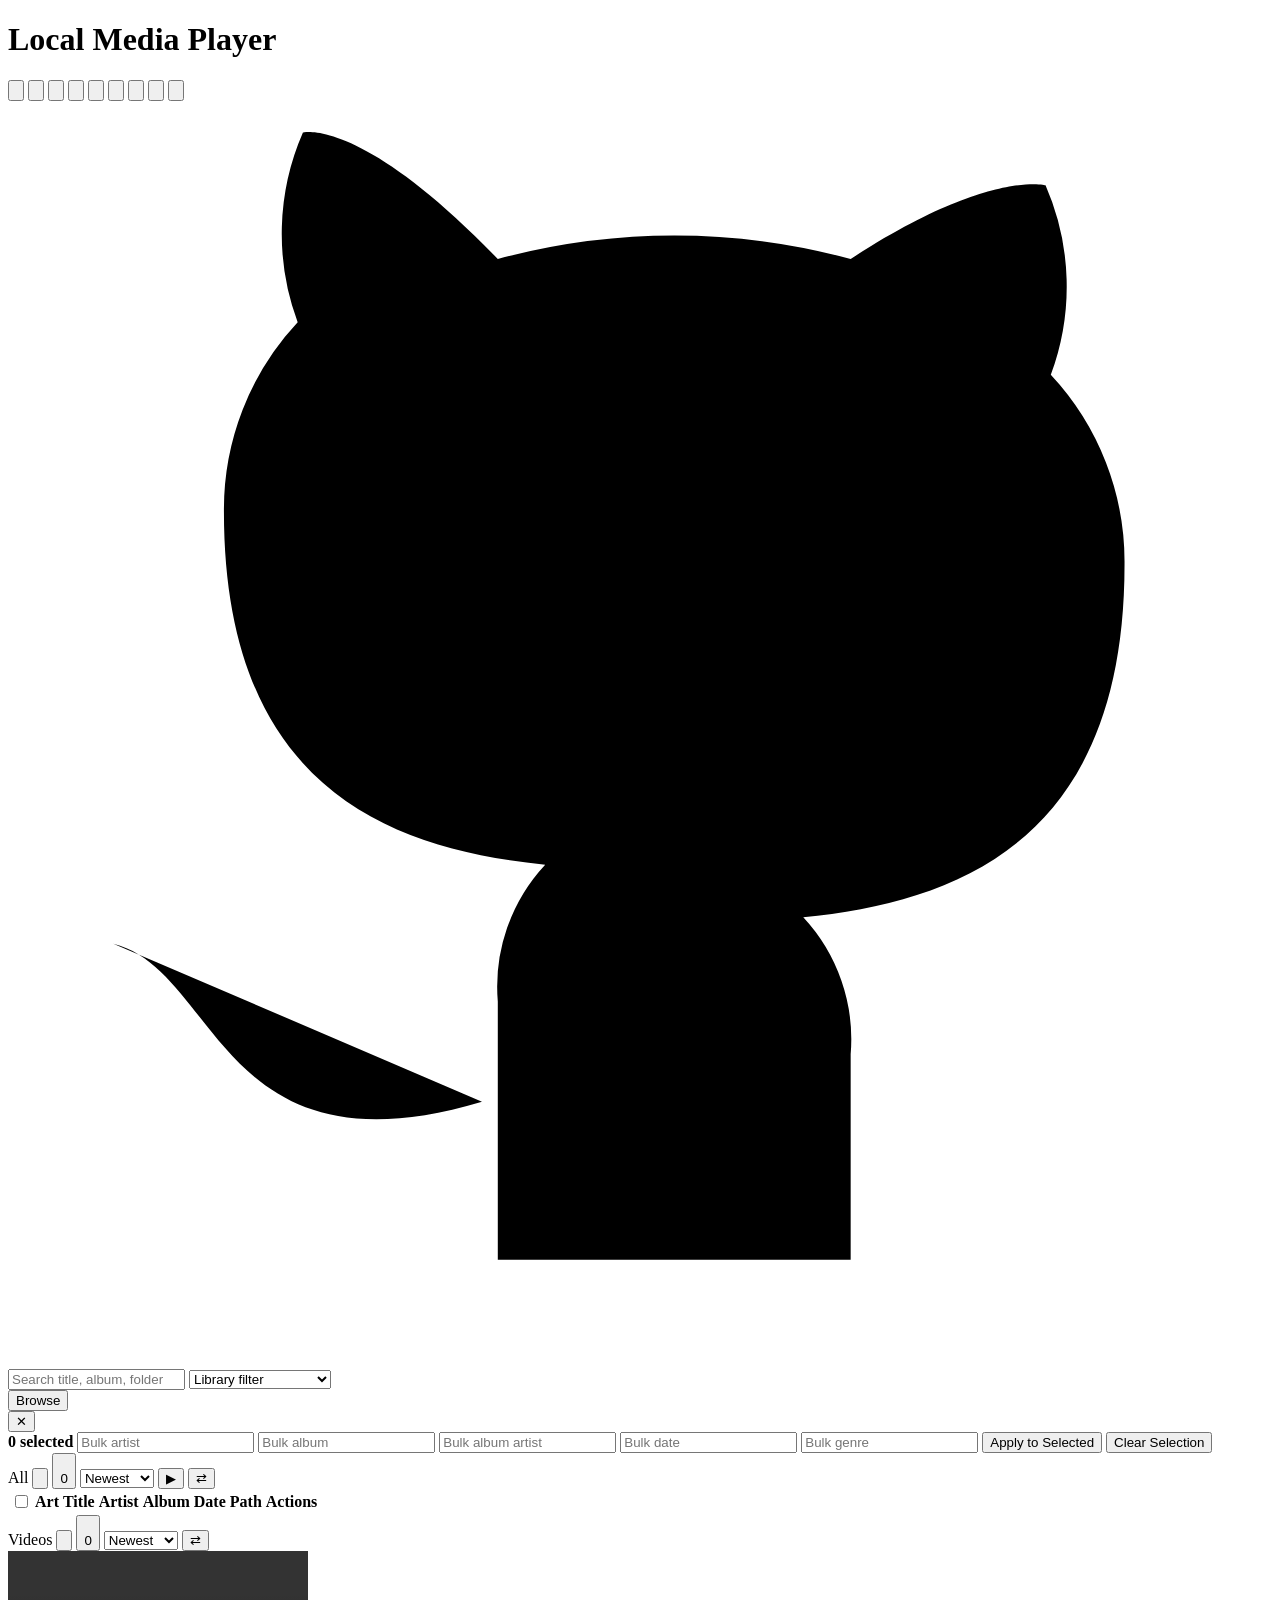
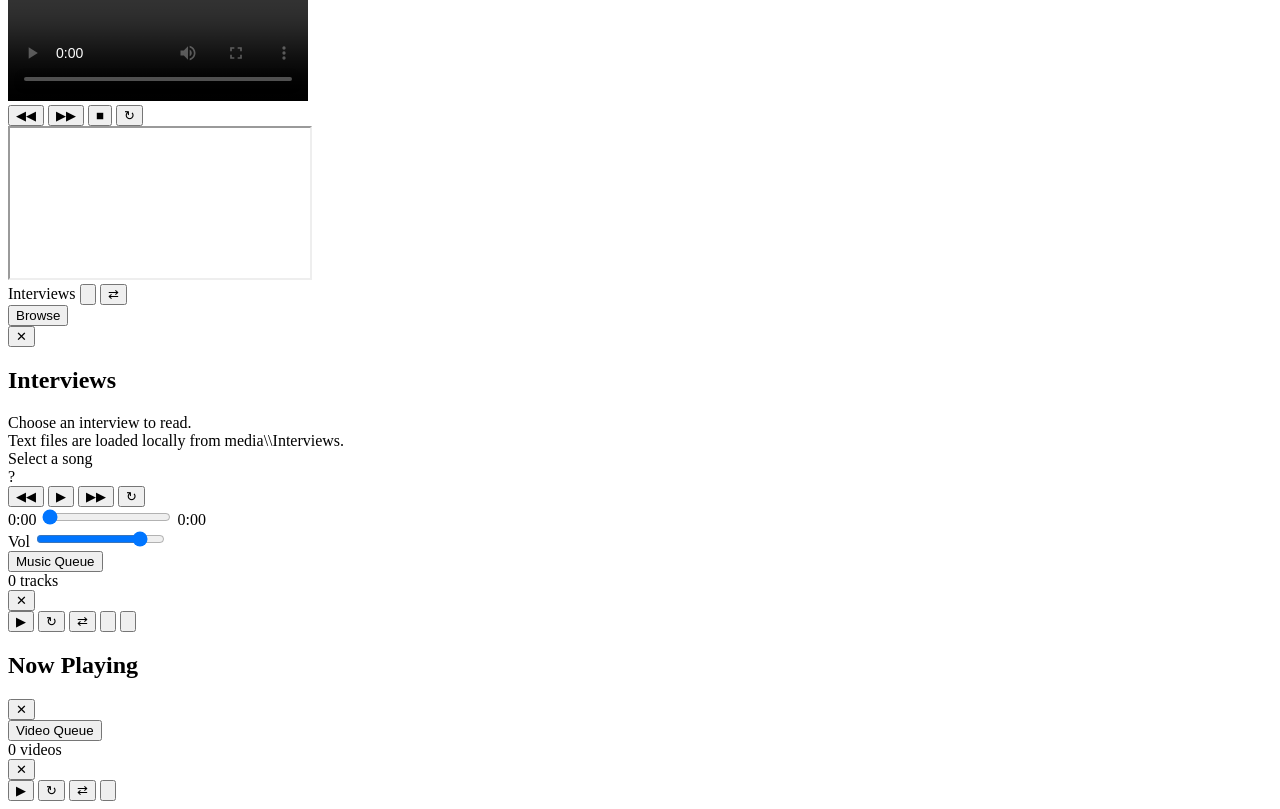
==== commit c6f0d55d: "Add built-in game and player refinements" ====
--- a/assets/index.html
+++ b/assets/index.html
@@ -5,7 +5,7 @@
   <meta name="viewport" content="width=device-width, initial-scale=1">
   <meta name="theme-color" content="#000000">
   <title>Local Media Player</title>
-  <link rel="stylesheet" href="/assets/styles.css?v=lyric-line-rhythm1">
+  <link rel="stylesheet" href="/assets/styles-bundle.css?v=frontend-bundle1">
 </head>
 <body class="listen music">
   <header>
@@ -18,11 +18,12 @@
           <button id="interviewsTab" class="mediaTab topTab topAction inactive iconOnly" title="Interviews" aria-label="Interviews"><svg class="buttonIcon" viewBox="0 0 24 24" aria-hidden="true"><path d="M7 3h7l4 4v14H7z"/><path d="M14 3v5h5"/><path d="M10 12h6"/><path d="M10 16h6"/></svg></button>
           <button id="statsTab" class="mediaTab topTab topAction inactive iconOnly" title="Stats" aria-label="Stats"><svg class="buttonIcon" viewBox="0 0 24 24" aria-hidden="true"><path d="M4 19V5"/><path d="M4 19h16"/><path d="M8 16v-5"/><path d="M12 16V8"/><path d="M16 16v-9"/></svg></button>
           <button id="customizeTab" class="mediaTab topTab topAction inactive iconOnly" title="Customize" aria-label="Customize"><svg class="buttonIcon" viewBox="0 0 24 24" aria-hidden="true"><path d="M4 7h16"/><path d="M4 17h16"/><circle cx="9" cy="7" r="2"/><circle cx="15" cy="17" r="2"/></svg></button>
+          <button id="gameTab" class="mediaTab topTab topAction inactive iconOnly" title="Game" aria-label="Game" hidden><svg class="buttonIcon" viewBox="0 0 24 24" aria-hidden="true"><path d="M6 8h12l2 8.5a2 2 0 0 1-3.5 1.7L14.5 16h-5l-2 2.2A2 2 0 0 1 4 16.5z"/><path d="M8 11v4M6 13h4"/><circle cx="16" cy="12" r=".8" fill="currentColor" stroke="none"/><circle cx="18" cy="14" r=".8" fill="currentColor" stroke="none"/></svg></button>
           <button id="healthTab" class="mediaTab topTab topAction inactive iconOnly" title="Health" aria-label="Health"><svg class="buttonIcon" viewBox="0 0 24 24" aria-hidden="true"><path d="M20 6L9 17l-5-5"/></svg></button>
           <button id="refresh" class="secondary topAction iconOnly" title="Refresh library" aria-label="Refresh library"><svg class="buttonIcon" viewBox="0 0 24 24" aria-hidden="true"><path d="M20 11a8 8 0 1 0-2.3 5.7"/><path d="M20 4v7h-7"/></svg></button>
           <button id="listenMode" class="ghost topAction active iconOnly" title="Listen Mode" aria-label="Listen Mode"><svg class="buttonIcon" viewBox="0 0 24 24" aria-hidden="true"><path d="M4 13v-1a8 8 0 0 1 16 0v1"/><path d="M5 13h3v6H5z"/><path d="M16 13h3v6h-3z"/></svg></button>
           <button id="editMode" class="ghost topAction iconOnly" title="Edit Mode" aria-label="Edit Mode"><svg class="buttonIcon" viewBox="0 0 24 24" aria-hidden="true"><path d="M4 20h4l11-11-4-4L4 16z"/><path d="M13 7l4 4"/></svg></button>
-          <a class="ghost topAction iconOnly iconLink" href="https://github.com/sagan246/local-media-player" target="_blank" rel="noopener noreferrer" title="View source on GitHub" aria-label="View source on GitHub"><svg class="buttonIcon" viewBox="0 0 24 24" aria-hidden="true"><path d="M9 19c-5 1.5-5-2.5-7-3m14 6v-3.9a3.4 3.4 0 0 0-.9-2.6c3-.3 6.1-1.5 6.1-6.7a5.2 5.2 0 0 0-1.4-3.6 4.8 4.8 0 0 0-.1-3.6s-1.1-.3-3.7 1.4a12.8 12.8 0 0 0-6.7 0C6.7.3 5.6.6 5.6.6a4.8 4.8 0 0 0-.1 3.6 5.2 5.2 0 0 0-1.4 3.6c0 5.2 3.1 6.4 6.1 6.7a3.4 3.4 0 0 0-.9 2.6V22"/></svg></a>
+          <a class="ghost topAction iconOnly iconLink" href="https://github.com/sagan246/media-player" target="_blank" rel="noopener noreferrer" title="View source on GitHub" aria-label="View source on GitHub"><svg class="buttonIcon" viewBox="0 0 24 24" aria-hidden="true"><path d="M9 19c-5 1.5-5-2.5-7-3m14 6v-3.9a3.4 3.4 0 0 0-.9-2.6c3-.3 6.1-1.5 6.1-6.7a5.2 5.2 0 0 0-1.4-3.6 4.8 4.8 0 0 0-.1-3.6s-1.1-.3-3.7 1.4a12.8 12.8 0 0 0-6.7 0C6.7.3 5.6.6 5.6.6a4.8 4.8 0 0 0-.1 3.6 5.2 5.2 0 0 0-1.4 3.6c0 5.2 3.1 6.4 6.1 6.7a3.4 3.4 0 0 0-.9 2.6V22"/></svg></a>
         </div>
       </div>
       <input id="searchBox" type="search" placeholder="Search title, album, folder">
@@ -104,6 +105,9 @@
           <div class="themeGrid" id="themeGrid"></div>
         </div>
       </section>
+      <section class="gamePanel gameOnly" id="gamePanel">
+        <iframe id="gameFrame" class="gameFrame" title="Game" loading="lazy" allow="fullscreen"></iframe>
+      </section>
       <section class="controls interviewsOnly">
         <span class="viewTitle" data-text-label>Interviews</span>
         <button id="browseInterviews" class="secondary browseToggle iconOnly" type="button" title="Browse" aria-label="Browse"><svg class="buttonIcon" viewBox="0 0 24 24" aria-hidden="true"><path d="M3 7h6l2 3h10v9H3z"/><path d="M3 7v12"/></svg></button>
@@ -157,9 +161,11 @@
         <button id="closeQueue" class="secondary iconControl" title="Close" aria-label="Close">&#10005;</button>
       </div>
       <div class="queueActions queuePanelActions">
+        <button id="playQueue" class="secondary iconControl queuePlayAction" title="Play queue" aria-label="Play queue">&#9654;</button>
         <button id="repeatQueue" class="secondary iconControl repeatButton" title="Repeat off" aria-label="Repeat off">&#8635;</button>
         <button id="shuffleQueue" class="secondary iconControl" title="Shuffle queue" aria-label="Shuffle queue">&#8644;</button>
-        <button id="clearQueue" class="secondary iconControl" title="Clear queue" aria-label="Clear queue"><svg class="buttonIcon" viewBox="0 0 24 24" aria-hidden="true"><path d="M3 6h18"/><path d="M8 6V4h8v2"/><path d="M6 6l1 15h10l1-15"/><path d="M10 11v6"/><path d="M14 11v6"/></svg></button>
+        <button id="saveQueuePlaylist" class="secondary iconControl" title="Save queue as playlist" aria-label="Save queue as playlist"><svg class="buttonIcon" viewBox="0 0 24 24" aria-hidden="true"><path d="M5 3h12l2 2v16H5z"/><path d="M8 3v6h8V3"/><path d="M8 14h8v7H8z"/></svg></button>
+        <button id="clearQueue" class="secondary iconControl queueClearAction" title="Clear queue" aria-label="Clear queue"><svg class="buttonIcon" viewBox="0 0 24 24" aria-hidden="true"><path d="M3 6h18"/><path d="M8 6V4h8v2"/><path d="M6 6l1 15h10l1-15"/><path d="M10 11v6"/><path d="M14 11v6"/></svg></button>
       </div>
     </div>
     <div id="queueList" class="queueList queuePanelList"></div>
@@ -179,23 +185,23 @@
         <button id="closeVideoQueue" class="secondary iconControl" title="Close" aria-label="Close">&#10005;</button>
       </div>
       <div class="queueActions queuePanelActions">
+        <button id="playVideoQueue" class="secondary iconControl queuePlayAction" title="Play video queue" aria-label="Play video queue">&#9654;</button>
         <button id="repeatVideoQueue" class="secondary iconControl repeatButton" title="Video repeat off" aria-label="Video repeat off">&#8635;</button>
         <button id="shuffleVideoQueue" class="secondary iconControl" title="Shuffle video queue" aria-label="Shuffle video queue">&#8644;</button>
-        <button id="clearVideoQueue" class="secondary iconControl" title="Clear video queue" aria-label="Clear video queue"><svg class="buttonIcon" viewBox="0 0 24 24" aria-hidden="true"><path d="M3 6h18"/><path d="M8 6V4h8v2"/><path d="M6 6l1 15h10l1-15"/><path d="M10 11v6"/><path d="M14 11v6"/></svg></button>
+        <button id="clearVideoQueue" class="secondary iconControl queueClearAction" title="Clear video queue" aria-label="Clear video queue"><svg class="buttonIcon" viewBox="0 0 24 24" aria-hidden="true"><path d="M3 6h18"/><path d="M8 6V4h8v2"/><path d="M6 6l1 15h10l1-15"/><path d="M10 11v6"/><path d="M14 11v6"/></svg></button>
       </div>
     </div>
     <div id="videoQueueList" class="queueList queuePanelList"></div>
   </section>
-  <script src="/assets/theme-data.js?v=theme-data1"></script>
-  <script src="/assets/theme-engine.js?v=theme-engine1"></script>
-  <script src="/assets/ui-helpers.js?v=ui-helpers1"></script>
-  <script src="/assets/components.js?v=components1"></script>
-  <script src="/assets/music-components.js?v=music-components1"></script>
-  <script src="/assets/queue-components.js?v=queue-components1"></script>
-  <script src="/assets/video-components.js?v=video-components1"></script>
-  <script src="/assets/stats-components.js?v=stats-components1"></script>
-  <script src="/assets/lyrics.js?v=lyrics1"></script>
-  <script src="/assets/now-playing-components.js?v=now-playing-components1"></script>
-  <script src="/assets/app.js?v=cleanup-ui1"></script>
+  <dialog id="playlistDialog" class="playlistDialog">
+    <form id="playlistForm" method="dialog">
+      <div class="dialogHead"><h2 id="playlistDialogTitle">Save Playlist</h2><button id="closePlaylistDialog" class="secondary iconControl" type="button" title="Close" aria-label="Close">&#10005;</button></div>
+      <label for="playlistName">Name</label>
+      <input id="playlistName" name="playlistName" maxlength="80" autocomplete="off" required>
+      <div id="playlistMessage" class="message" role="status"></div>
+      <div class="dialogActions"><button id="confirmPlaylist" type="submit">Save</button><button id="cancelPlaylistDialog" class="secondary" type="button">Cancel</button></div>
+    </form>
+  </dialog>
+  <script src="/assets/app-bundle.js?v=frontend-bundle3"></script>
 </body>
 </html>
